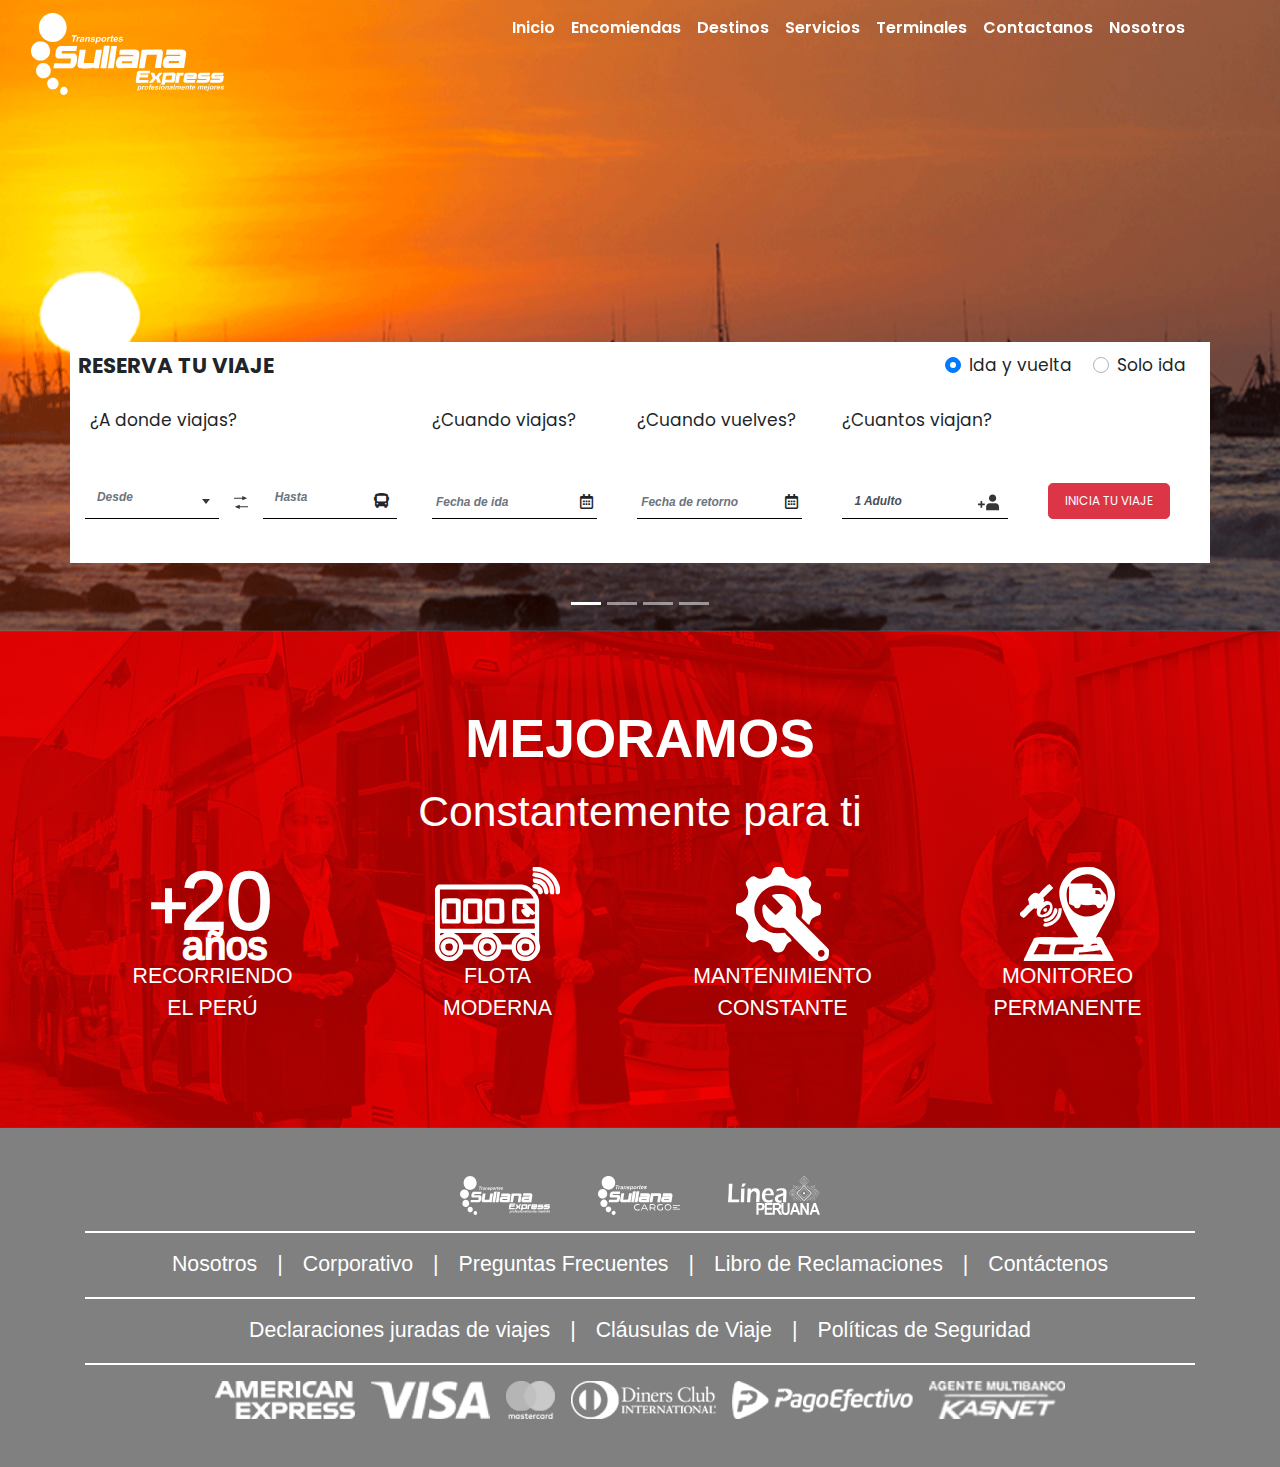
==== index.html @ d0925301 "seccion beneficios" ====
<!DOCTYPE html>
<html lang="es">

<head>
  <meta charset="UTF-8">
  <meta http-equiv="X-UA-Compatible" content="IE=edge">
  <meta name="viewport" content="width=device-width, initial-scale=1.0">

  <!-- Favicons -->
  <link href="assets/img/favicon_circle.png" rel="icon">

  <!-- Bootstrap 4.6 -->
  <link rel="stylesheet" href="resources/bootstrap_v4.6.0/css/bootstrap.min.css">

  <!-- Bootstrap-Datepicker 1.9.0 -->
  <link rel="stylesheet" href="resources/bootstrap_datepicker_v1.9.0/css/bootstrap-datepicker.standalone.css">

  <!-- Google Fonts -->
  <link rel="stylesheet" href="assets/css/poppin-styles.css">

  <!-- Font Awesome -->
  <link rel="stylesheet" href="resources/fontawesome_v5.15.3/css/all.css">

  <!-- select2 -->
  <link rel="stylesheet" href="resources/select2_v4.0.3/css/select2.min.css">
  <link rel="stylesheet" href="resources/select2_v4.0.3/css/select2-bootstrap4.min.css">


  <link rel="stylesheet" href="assets/css/section-menu.css">
  <link rel="stylesheet" href="assets/css/section-ticket.css">
  <link rel="stylesheet" href="assets/css/section-beneficios.css">
  <link rel="stylesheet" href="assets/css/section-footer.css">

  <title>SullanaExpress</title>
</head>

<body>

  <section class="section-menu container-fluid fixed-top">
    <nav class="row navbar navbar-expand-lg navbar-light bg-transparent">

      <div class="col-md-4 col-6">
        <a class="navbar-brand w-50" href="#">
          <img src="assets/img/sullana_express_logo.svg" class="d-inline-block align-top img-fluid" alt="">
        </a>
      </div>

      <div class="col-6 d-lg-none d-flex justify-content-end">
        <button class="navbar-toggler border border-primary " type="button" data-toggle="collapse"
          data-target="#navbarNav" aria-controls="navbarNav" aria-expanded="false" aria-label="Toggle navigation">
          <span class="navbar-toggler-icon"></span>
        </button>
      </div>


      <div class="col-md-8 col-12 my-0 align-self-start">
        <div class="collapse navbar-collapse" id="navbarNav">
          <ul class="navbar-nav mx-auto">
            <li class="nav-item active">
              <a class="nav-link text-white" href="index.html">Inicio<span class="sr-only">(current)</span></a>
            </li>
            <li class="nav-item">
              <a class="nav-link text-white" href="encomiendas.html">Encomiendas</a>
            </li>
            <li class="nav-item">
              <a class="nav-link text-white" href="destinos.html">Destinos</a>
            </li>
            <li class="nav-item">
              <a class="nav-link text-white" href="servicios.html">Servicios</a>
            </li>
            <li class="nav-item">
              <a class="nav-link text-white" href="terminales.html">Terminales</a>
            </li>
            <li class="nav-item">
              <a class="nav-link text-white" href="contactanos.html">Contactanos</a>
            </li>
            <li class="nav-item">
              <a class="nav-link text-white" href="nosotros.html">Nosotros</a>
            </li>
          </ul>
        </div>
      </div>

    </nav>
  </section>



  <section class="section-slide container-fluid p-0">
    <div id="carouselExampleCaptions" class="carousel slide" data-ride="carousel">
      <ol class="carousel-indicators">
        <li data-target="#carouselExampleCaptions" data-slide-to="0" class="active"></li>
        <li data-target="#carouselExampleCaptions" data-slide-to="1"></li>
        <li data-target="#carouselExampleCaptions" data-slide-to="2"></li>
        <li data-target="#carouselExampleCaptions" data-slide-to="3"></li>
      </ol>
      <div class="carousel-inner">
        <div class="carousel-item active">
          <img src="assets/img/imagen-1.png" class="d-block w-100" alt="...">
        </div>
        <div class="carousel-item">
          <img src="assets/img/imagen-2.png" class="d-block w-100" alt="...">
        </div>
        <div class="carousel-item">
          <img src="assets/img/imagen-3.png" class="d-block w-100" alt="...">
        </div>
        <div class="carousel-item">
          <img src="assets/img/imagen-4.png" class="d-block w-100" alt="...">
        </div>
      </div>
      <!-- <a class="carousel-control-prev" href="#carouselExampleCaptions" role="button" data-slide="prev">
        <span class="carousel-control-prev-icon" aria-hidden="true"></span>
        <span class="sr-only">Previous</span>
      </a>
      <a class="carousel-control-next" href="#carouselExampleCaptions" role="button" data-slide="next">
        <span class="carousel-control-next-icon" aria-hidden="true"></span>
        <span class="sr-only">Next</span>
      </a> -->

      <div class="card-img-overlay my-5 d-flex align-items-end">

        <section class="container section-ticket bg-white">

          <div class="row p-2 d-flex justify-content-between align-items-center">
            <span class="slogan">RESERVA TU VIAJE</span>
            <div class="radios">
              <div class="custom-control custom-radio custom-control-inline">
                <input type="radio" id="radioConRetorno" name="customRadioInline" class="custom-control-input" checked>
                <label class="custom-control-label" for="radioConRetorno">Ida y vuelta</label>
              </div>
              <div class="custom-control custom-radio custom-control-inline">
                <input type="radio" id="radioSinRetorno" name="customRadioInline" class="custom-control-input">
                <label class="custom-control-label" for="radioSinRetorno">Solo ida</label>
              </div>
            </div>
          </div>

          <div class="row labels">
            <div class="card border-0">
              <div class="card-body">
                <h5 class="card-title">¿A donde viajas?</h5>
              </div>
            </div>
            <div class="card border-0">
              <div class="card-body">
                <h5 class="card-title">¿Cuando viajas?</h5>

              </div>
            </div>
            <div class="card border-0 d-none">
              <div class="card-body">
                <h5 class="card-title">¿Cuando vuelves?</h5>

              </div>
            </div>
            <div class="card border-0">
              <div class="card-body">
                <h5 class="card-title">¿Cuantos viajan?</h5>
              </div>
            </div>
            <div class="d-flex">
              <!-- <button type="button" class="btn btn-primary btn-lg mb-4">INICIA TU VIAJE</button> -->
            </div>
          </div>

          <div class="row inputs">
            <div class="card border-0">
              <div class="card-body">
                <div class="form-row">
                  <div class="form-group d-inline-block">
                    <select class="form-control" id="select2Origen">
                    </select>
                  </div>
                  <div class="form-group d-inline-block text-center p-2">
                    <img src="assets/img/arrows_reverse.svg" class="img-fluid" alt="flecha reverso">
                  </div>
                  <div class="form-group d-inline-block">
                    <select class="form-control" id="select2Destino">
                    </select>
                  </div>
                </div>
              </div>
            </div>
            <div class="card border-0">
              <div class="card-body">
                <div class="input-group input-append date my-1" id="dateRangePickerIda">
                  <input class="form-control datepicker" id="fechaIda" placeholder="Fecha de ida" name="fechaIda">
                  <span class="input-group-addon add-on p-1">
                    <i class="far fa-calendar-alt"></i>
                  </span>
                </div>
              </div>
            </div>
            <div class="card border-0 d-none">
              <div class="card-body">
                <div class="input-group input-append date my-1" id="dateRangePickerVuelta">
                  <input class="form-control datepicker" id="fechaVuelta" placeholder="Fecha de retorno"
                    name="fechaVuelta">
                  <span class="input-group-addon add-on p-1">
                    <i class="far fa-calendar-alt"></i>
                  </span>
                </div>
              </div>
            </div>
            <div class="card border-0">
              <div class="card-body">
                <div class="form-group my-1">
                  <select class="form-control" id="cboCantidadMaximaPasajeros" name="cantidadMaximaPasajeros">
                    <option value="1">1 Adulto</option>
                  </select>
                </div>
              </div>
            </div>
            <div class="card border-0">
              <div class="card-body">
                <button type="button" class="btn btn-danger btn-lg mb-4">INICIA TU VIAJE</button>
              </div>
            </div>

          </div>

        </section>

      </div>

    </div>
  </section>

  <section class="section-beneficios container-fluid p-0">

    <div class="card border-0 text-white">
      <img src="assets/img/banner-mesa-de-trabajo-3.png" class="img-fluid w-100" alt="mesa de trabajo 3">
      <div class="card-img-overlay">
        <div class="container my-5">
          <div class="row my-4 d-flex flex-column justify-content-center align-items-center">
            <div class="title">MEJORAMOS</div>
            <div class="subtitle">Constantemente para ti</div>
          </div>
          <div class="row my-4">
            <div class="col-6 col-md-3 d-flex flex-column justify-content-start align-items-center">
              <img src="assets/img/beneficios-1.svg" class="h-50" alt="beneficios 1">
              <div class="text-center">RECORRIENDO</div>
              <div class="text-center">EL PERÚ</div>
            </div>
            <div class="col-6 col-md-3 d-flex flex-column justify-content-start align-items-center">
              <img src="assets/img/beneficios-2.svg" class="h-50" alt="beneficios 2">
              <div class="text-center">FLOTA</div>
              <div class="text-center">MODERNA</div>
            </div>
            <div class="col-6 col-md-3  d-flex flex-column justify-content-start align-items-center">
              <img src="assets/img/beneficios-3.svg" class="h-50 " alt="beneficios 3">
              <div class="text-center">MANTENIMIENTO</div>
              <div class="text-center">CONSTANTE</div>
            </div>
            <div class="col-6 col-md-3 d-flex flex-column justify-content-start align-items-center">
              <img src="assets/img/beneficios-4.svg" class="h-50 " alt="beneficios 4">
              <div class="text-center">MONITOREO</div>
              <div class="text-center">PERMANENTE</div>
            </div>
          </div>
        </div>
      </div>
    </div>
  </section>



  <section class="section-footer my-5">
    <div class="container">
      <div class="row row-logos d-flex justify-content-center align-items-end">
        <img src="assets/img/footer_logo_sullana_express.svg" class="mx-4" alt="footer_logo_sullana_express">
        <img src="assets/img/footer_logo_sullana_cargo.svg" class="mx-4" alt="footer_logo_sullana_cargo">
        <img src="assets/img/footer_logo_linea_peruana.svg" class="mx-4" alt="footer_logo_linea_peruana">
      </div>
      <hr class="border border-white" />
      <div class="row row-menus d-flex justify-content-center align-items-end">
        <span>Nosotros</span><span>|</span>
        <span>Corporativo</span><span>|</span>
        <span>Preguntas Frecuentes</span><span>|</span>
        <span>Libro de Reclamaciones</span><span>|</span>
        <span>Contáctenos</span>
      </div>
      <hr class="border border-white" />
      <div class="row row-menus d-flex justify-content-center align-items-end"">
        <span>Declaraciones juradas de viajes</span><span>|</span>
        <span>Cláusulas de Viaje</span><span>|</span>
        <span>Políticas de Seguridad</span>
      </div>
      <hr class=" border border-white" />
      <div class="row row-media-payments d-flex justify-content-center align-items-end">
        <img src="assets/img/payment-1.png" class="mx-2" alt="">
        <img src="assets/img/payment-2.png" class="mx-2" alt="">
        <img src="assets/img/payment-3.png" class="mx-2" alt="">
        <img src="assets/img/payment-4.png" class="mx-2" alt="">
        <img src="assets/img/payment-5.png" class="mx-2" alt="">
        <img src="assets/img/payment-6.png" class="mx-2" alt="">
      </div>
    </div>
  </section>



  <!-- scripts de bootstrap 4.6 -->
  <script src="resources/jquery_v3.6/jquery-3.6.0.min.js"></script>
  <script src="resources/bootstrap_v4.6.0/js/bootstrap.bundle.min.js"></script>

  <!-- scripts select2 -->
  <script src="resources/select2_v4.0.3/js/select2.min.js"></script>
  <script src="resources/select2_v4.0.3/js/es.js"></script>
  <script src="resources/select2_v4.0.3/applications/selects.js"></script>

  <!-- scripts bootstrap-datepicker 1.9.0 -->
  <script src="resources/bootstrap_datepicker_v1.9.0/js/bootstrap-datepicker.min.js"></script>
  <script src="resources/bootstrap_datepicker_v1.9.0/js/bootstrap-datepicker.es.min.js"></script>
  <script src="resources/bootstrap_datepicker_v1.9.0/applications/datePickerInIndex.js"></script>

  <!-- customizados -->
  <script src="assets/js/section-ticket.js"></script>
</body>

</html>
---- assets/css/poppin-styles.css ----
/* devanagari */
@font-face {
    font-family: 'Poppins';
    font-style: italic;
    font-weight: 100;
    src: url(https://fonts.gstatic.com/s/poppins/v15/pxiAyp8kv8JHgFVrJJLmE0tDMPKzSQ.woff2)
        format('woff2');
    unicode-range: U+0900-097F, U+1CD0-1CF6, U+1CF8-1CF9, U+200C-200D, U+20A8,
        U+20B9, U+25CC, U+A830-A839, U+A8E0-A8FB;
}
/* latin-ext */
@font-face {
    font-family: 'Poppins';
    font-style: italic;
    font-weight: 100;
    src: url(../../resources/google_fonts/poppin/poppins_italic_100_latin_ext.woff2)
        format('woff2');
    unicode-range: U+0100-024F, U+0259, U+1E00-1EFF, U+2020, U+20A0-20AB,
        U+20AD-20CF, U+2113, U+2C60-2C7F, U+A720-A7FF;
}
/* latin */
@font-face {
    font-family: 'Poppins';
    font-style: italic;
    font-weight: 100;
    src: url(../../resources/google_fonts/poppin/poppins_italic_100_latin.woff2)
        format('woff2');
    unicode-range: U+0000-00FF, U+0131, U+0152-0153, U+02BB-02BC, U+02C6, U+02DA,
        U+02DC, U+2000-206F, U+2074, U+20AC, U+2122, U+2191, U+2193, U+2212,
        U+2215, U+FEFF, U+FFFD;
}
/* devanagari */
@font-face {
    font-family: 'Poppins';
    font-style: italic;
    font-weight: 200;
    src: url(https://fonts.gstatic.com/s/poppins/v15/pxiDyp8kv8JHgFVrJJLmv1pVFteOcEg.woff2)
        format('woff2');
    unicode-range: U+0900-097F, U+1CD0-1CF6, U+1CF8-1CF9, U+200C-200D, U+20A8,
        U+20B9, U+25CC, U+A830-A839, U+A8E0-A8FB;
}
/* latin-ext */
@font-face {
    font-family: 'Poppins';
    font-style: italic;
    font-weight: 200;
    src: url(../../resources/google_fonts/poppin/poppins_italic_200_latin_ext.woff2)
        format('woff2');
    unicode-range: U+0100-024F, U+0259, U+1E00-1EFF, U+2020, U+20A0-20AB,
        U+20AD-20CF, U+2113, U+2C60-2C7F, U+A720-A7FF;
}
/* latin */
@font-face {
    font-family: 'Poppins';
    font-style: italic;
    font-weight: 200;
    src: url(../../resources/google_fonts/poppin/poppins_italic_200_latin.woff2)
        format('woff2');
    unicode-range: U+0000-00FF, U+0131, U+0152-0153, U+02BB-02BC, U+02C6, U+02DA,
        U+02DC, U+2000-206F, U+2074, U+20AC, U+2122, U+2191, U+2193, U+2212,
        U+2215, U+FEFF, U+FFFD;
}
/* devanagari */
@font-face {
    font-family: 'Poppins';
    font-style: italic;
    font-weight: 300;
    src: url(https://fonts.gstatic.com/s/poppins/v15/pxiDyp8kv8JHgFVrJJLm21lVFteOcEg.woff2)
        format('woff2');
    unicode-range: U+0900-097F, U+1CD0-1CF6, U+1CF8-1CF9, U+200C-200D, U+20A8,
        U+20B9, U+25CC, U+A830-A839, U+A8E0-A8FB;
}
/* latin-ext */
@font-face {
    font-family: 'Poppins';
    font-style: italic;
    font-weight: 300;
    src: url(../../resources/google_fonts/poppin/poppins_italic_300_latin_ext.woff2)
        format('woff2');
    unicode-range: U+0100-024F, U+0259, U+1E00-1EFF, U+2020, U+20A0-20AB,
        U+20AD-20CF, U+2113, U+2C60-2C7F, U+A720-A7FF;
}
/* latin */
@font-face {
    font-family: 'Poppins';
    font-style: italic;
    font-weight: 300;
    src: url(../../resources/google_fonts/poppin/poppins_italic_300_latin.woff2)
        format('woff2');
    unicode-range: U+0000-00FF, U+0131, U+0152-0153, U+02BB-02BC, U+02C6, U+02DA,
        U+02DC, U+2000-206F, U+2074, U+20AC, U+2122, U+2191, U+2193, U+2212,
        U+2215, U+FEFF, U+FFFD;
}
/* devanagari */
@font-face {
    font-family: 'Poppins';
    font-style: italic;
    font-weight: 400;
    src: url(https://fonts.gstatic.com/s/poppins/v15/pxiGyp8kv8JHgFVrJJLucXtAKPY.woff2)
        format('woff2');
    unicode-range: U+0900-097F, U+1CD0-1CF6, U+1CF8-1CF9, U+200C-200D, U+20A8,
        U+20B9, U+25CC, U+A830-A839, U+A8E0-A8FB;
}
/* latin-ext */
@font-face {
    font-family: 'Poppins';
    font-style: italic;
    font-weight: 400;
    src: url(/resources/google_fonts/poppin/poppins_italic_400_latin_ext.woff2)
        format('woff2');
    unicode-range: U+0100-024F, U+0259, U+1E00-1EFF, U+2020, U+20A0-20AB,
        U+20AD-20CF, U+2113, U+2C60-2C7F, U+A720-A7FF;
}
/* latin */
@font-face {
    font-family: 'Poppins';
    font-style: italic;
    font-weight: 400;
    src: url(/resources/google_fonts/poppin/poppins_italic_400_latin.woff2)
        format('woff2');
    unicode-range: U+0000-00FF, U+0131, U+0152-0153, U+02BB-02BC, U+02C6, U+02DA,
        U+02DC, U+2000-206F, U+2074, U+20AC, U+2122, U+2191, U+2193, U+2212,
        U+2215, U+FEFF, U+FFFD;
}
/* devanagari */
@font-face {
    font-family: 'Poppins';
    font-style: italic;
    font-weight: 500;
    src: url(https://fonts.gstatic.com/s/poppins/v15/pxiDyp8kv8JHgFVrJJLmg1hVFteOcEg.woff2)
        format('woff2');
    unicode-range: U+0900-097F, U+1CD0-1CF6, U+1CF8-1CF9, U+200C-200D, U+20A8,
        U+20B9, U+25CC, U+A830-A839, U+A8E0-A8FB;
}
/* latin-ext */
@font-face {
    font-family: 'Poppins';
    font-style: italic;
    font-weight: 500;
    src: url(/resources/google_fonts/poppin/poppins_italic_500_latin_ext.woff2)
        format('woff2');
    unicode-range: U+0100-024F, U+0259, U+1E00-1EFF, U+2020, U+20A0-20AB,
        U+20AD-20CF, U+2113, U+2C60-2C7F, U+A720-A7FF;
}
/* latin */
@font-face {
    font-family: 'Poppins';
    font-style: italic;
    font-weight: 500;
    src: url(/resources/google_fonts/poppin/poppins_italic_500_latin.woff2)
        format('woff2');
    unicode-range: U+0000-00FF, U+0131, U+0152-0153, U+02BB-02BC, U+02C6, U+02DA,
        U+02DC, U+2000-206F, U+2074, U+20AC, U+2122, U+2191, U+2193, U+2212,
        U+2215, U+FEFF, U+FFFD;
}
/* devanagari */
@font-face {
    font-family: 'Poppins';
    font-style: italic;
    font-weight: 600;
    src: url(https://fonts.gstatic.com/s/poppins/v15/pxiDyp8kv8JHgFVrJJLmr19VFteOcEg.woff2)
        format('woff2');
    unicode-range: U+0900-097F, U+1CD0-1CF6, U+1CF8-1CF9, U+200C-200D, U+20A8,
        U+20B9, U+25CC, U+A830-A839, U+A8E0-A8FB;
}
/* latin-ext */
@font-face {
    font-family: 'Poppins';
    font-style: italic;
    font-weight: 600;
    src: url(/resources/google_fonts/poppin/poppins_italic_600_latin_ext.woff2)
        format('woff2');
    unicode-range: U+0100-024F, U+0259, U+1E00-1EFF, U+2020, U+20A0-20AB,
        U+20AD-20CF, U+2113, U+2C60-2C7F, U+A720-A7FF;
}
/* latin */
@font-face {
    font-family: 'Poppins';
    font-style: italic;
    font-weight: 600;
    src: url(/resources/google_fonts/poppin/poppins_italic_600_latin.woff2)
        format('woff2');
    unicode-range: U+0000-00FF, U+0131, U+0152-0153, U+02BB-02BC, U+02C6, U+02DA,
        U+02DC, U+2000-206F, U+2074, U+20AC, U+2122, U+2191, U+2193, U+2212,
        U+2215, U+FEFF, U+FFFD;
}
/* devanagari */
@font-face {
    font-family: 'Poppins';
    font-style: italic;
    font-weight: 700;
    src: url(https://fonts.gstatic.com/s/poppins/v15/pxiDyp8kv8JHgFVrJJLmy15VFteOcEg.woff2)
        format('woff2');
    unicode-range: U+0900-097F, U+1CD0-1CF6, U+1CF8-1CF9, U+200C-200D, U+20A8,
        U+20B9, U+25CC, U+A830-A839, U+A8E0-A8FB;
}
/* latin-ext */
@font-face {
    font-family: 'Poppins';
    font-style: italic;
    font-weight: 700;
    src: url(/resources/google_fonts/poppin/poppins_italic_700_latin_ext.woff2)
        format('woff2');
    unicode-range: U+0100-024F, U+0259, U+1E00-1EFF, U+2020, U+20A0-20AB,
        U+20AD-20CF, U+2113, U+2C60-2C7F, U+A720-A7FF;
}
/* latin */
@font-face {
    font-family: 'Poppins';
    font-style: italic;
    font-weight: 700;
    src: url(/resources/google_fonts/poppin/poppins_italic_700_latin.woff2)
        format('woff2');
    unicode-range: U+0000-00FF, U+0131, U+0152-0153, U+02BB-02BC, U+02C6, U+02DA,
        U+02DC, U+2000-206F, U+2074, U+20AC, U+2122, U+2191, U+2193, U+2212,
        U+2215, U+FEFF, U+FFFD;
}
/* devanagari */
@font-face {
    font-family: 'Poppins';
    font-style: italic;
    font-weight: 800;
    src: url(https://fonts.gstatic.com/s/poppins/v15/pxiDyp8kv8JHgFVrJJLm111VFteOcEg.woff2)
        format('woff2');
    unicode-range: U+0900-097F, U+1CD0-1CF6, U+1CF8-1CF9, U+200C-200D, U+20A8,
        U+20B9, U+25CC, U+A830-A839, U+A8E0-A8FB;
}
/* latin-ext */
@font-face {
    font-family: 'Poppins';
    font-style: italic;
    font-weight: 800;
    src: url(/resources/google_fonts/poppin/poppins_italic_800_latin_ext.woff2)
        format('woff2');
    unicode-range: U+0100-024F, U+0259, U+1E00-1EFF, U+2020, U+20A0-20AB,
        U+20AD-20CF, U+2113, U+2C60-2C7F, U+A720-A7FF;
}
/* latin */
@font-face {
    font-family: 'Poppins';
    font-style: italic;
    font-weight: 800;
    src: url(/resources/google_fonts/poppin/poppins_italic_800_latin.woff2)
        format('woff2');
    unicode-range: U+0000-00FF, U+0131, U+0152-0153, U+02BB-02BC, U+02C6, U+02DA,
        U+02DC, U+2000-206F, U+2074, U+20AC, U+2122, U+2191, U+2193, U+2212,
        U+2215, U+FEFF, U+FFFD;
}
/* devanagari */
@font-face {
    font-family: 'Poppins';
    font-style: italic;
    font-weight: 900;
    src: url(https://fonts.gstatic.com/s/poppins/v15/pxiDyp8kv8JHgFVrJJLm81xVFteOcEg.woff2)
        format('woff2');
    unicode-range: U+0900-097F, U+1CD0-1CF6, U+1CF8-1CF9, U+200C-200D, U+20A8,
        U+20B9, U+25CC, U+A830-A839, U+A8E0-A8FB;
}
/* latin-ext */
@font-face {
    font-family: 'Poppins';
    font-style: italic;
    font-weight: 900;
    src: url(/resources/google_fonts/poppin/poppins_italic_900_latin_ext.woff2)
        format('woff2');
    unicode-range: U+0100-024F, U+0259, U+1E00-1EFF, U+2020, U+20A0-20AB,
        U+20AD-20CF, U+2113, U+2C60-2C7F, U+A720-A7FF;
}
/* latin */
@font-face {
    font-family: 'Poppins';
    font-style: italic;
    font-weight: 900;
    src: url(/resources/google_fonts/poppin/poppins_italic_900_latin.woff2)
        format('woff2');
    unicode-range: U+0000-00FF, U+0131, U+0152-0153, U+02BB-02BC, U+02C6, U+02DA,
        U+02DC, U+2000-206F, U+2074, U+20AC, U+2122, U+2191, U+2193, U+2212,
        U+2215, U+FEFF, U+FFFD;
}
/* devanagari */
@font-face {
    font-family: 'Poppins';
    font-style: normal;
    font-weight: 100;
    src: url(https://fonts.gstatic.com/s/poppins/v15/pxiGyp8kv8JHgFVrLPTucXtAKPY.woff2)
        format('woff2');
    unicode-range: U+0900-097F, U+1CD0-1CF6, U+1CF8-1CF9, U+200C-200D, U+20A8,
        U+20B9, U+25CC, U+A830-A839, U+A8E0-A8FB;
}
/* latin-ext */
@font-face {
    font-family: 'Poppins';
    font-style: normal;
    font-weight: 100;
    src: url(/resources/google_fonts/poppin/poppins_normal_100_latin_ext.woff2)
        format('woff2');
    unicode-range: U+0100-024F, U+0259, U+1E00-1EFF, U+2020, U+20A0-20AB,
        U+20AD-20CF, U+2113, U+2C60-2C7F, U+A720-A7FF;
}
/* latin */
@font-face {
    font-family: 'Poppins';
    font-style: normal;
    font-weight: 100;
    src: url(/resources/google_fonts/poppin/poppins_normal_100_latin.woff2)
        format('woff2');
    unicode-range: U+0000-00FF, U+0131, U+0152-0153, U+02BB-02BC, U+02C6, U+02DA,
        U+02DC, U+2000-206F, U+2074, U+20AC, U+2122, U+2191, U+2193, U+2212,
        U+2215, U+FEFF, U+FFFD;
}
/* devanagari */
@font-face {
    font-family: 'Poppins';
    font-style: normal;
    font-weight: 200;
    src: url(https://fonts.gstatic.com/s/poppins/v15/pxiByp8kv8JHgFVrLFj_Z11lFc-K.woff2)
        format('woff2');
    unicode-range: U+0900-097F, U+1CD0-1CF6, U+1CF8-1CF9, U+200C-200D, U+20A8,
        U+20B9, U+25CC, U+A830-A839, U+A8E0-A8FB;
}
/* latin-ext */
@font-face {
    font-family: 'Poppins';
    font-style: normal;
    font-weight: 200;
    src: url(/resources/google_fonts/poppin/poppins_normal_200_latin_ext.woff2)
        format('woff2');
    unicode-range: U+0100-024F, U+0259, U+1E00-1EFF, U+2020, U+20A0-20AB,
        U+20AD-20CF, U+2113, U+2C60-2C7F, U+A720-A7FF;
}
/* latin */
@font-face {
    font-family: 'Poppins';
    font-style: normal;
    font-weight: 200;
    src: url(/resources/google_fonts/poppin/poppins_normal_200_latin.woff2)
        format('woff2');
    unicode-range: U+0000-00FF, U+0131, U+0152-0153, U+02BB-02BC, U+02C6, U+02DA,
        U+02DC, U+2000-206F, U+2074, U+20AC, U+2122, U+2191, U+2193, U+2212,
        U+2215, U+FEFF, U+FFFD;
}
/* devanagari */
@font-face {
    font-family: 'Poppins';
    font-style: normal;
    font-weight: 300;
    src: url(https://fonts.gstatic.com/s/poppins/v15/pxiByp8kv8JHgFVrLDz8Z11lFc-K.woff2)
        format('woff2');
    unicode-range: U+0900-097F, U+1CD0-1CF6, U+1CF8-1CF9, U+200C-200D, U+20A8,
        U+20B9, U+25CC, U+A830-A839, U+A8E0-A8FB;
}
/* latin-ext */
@font-face {
    font-family: 'Poppins';
    font-style: normal;
    font-weight: 300;
    src: url(/resources/google_fonts/poppin/poppins_normal_300_latin_ext.woff2)
        format('woff2');
    unicode-range: U+0100-024F, U+0259, U+1E00-1EFF, U+2020, U+20A0-20AB,
        U+20AD-20CF, U+2113, U+2C60-2C7F, U+A720-A7FF;
}
/* latin */
@font-face {
    font-family: 'Poppins';
    font-style: normal;
    font-weight: 300;
    src: url(/resources/google_fonts/poppin/poppins_normal_300_latin.woff2)
        format('woff2');
    unicode-range: U+0000-00FF, U+0131, U+0152-0153, U+02BB-02BC, U+02C6, U+02DA,
        U+02DC, U+2000-206F, U+2074, U+20AC, U+2122, U+2191, U+2193, U+2212,
        U+2215, U+FEFF, U+FFFD;
}
/* devanagari */
@font-face {
    font-family: 'Poppins';
    font-style: normal;
    font-weight: 400;
    src: url(https://fonts.gstatic.com/s/poppins/v15/pxiEyp8kv8JHgFVrJJbecmNE.woff2)
        format('woff2');
    unicode-range: U+0900-097F, U+1CD0-1CF6, U+1CF8-1CF9, U+200C-200D, U+20A8,
        U+20B9, U+25CC, U+A830-A839, U+A8E0-A8FB;
}
/* latin-ext */
@font-face {
    font-family: 'Poppins';
    font-style: normal;
    font-weight: 400;
    src: url(/resources/google_fonts/poppin/poppins_normal_400_latin_ext.woff2)
        format('woff2');
    unicode-range: U+0100-024F, U+0259, U+1E00-1EFF, U+2020, U+20A0-20AB,
        U+20AD-20CF, U+2113, U+2C60-2C7F, U+A720-A7FF;
}
/* latin */
@font-face {
    font-family: 'Poppins';
    font-style: normal;
    font-weight: 400;
    src: url(/resources/google_fonts/poppin/poppins_normal_400_latin.woff2)
        format('woff2');
    unicode-range: U+0000-00FF, U+0131, U+0152-0153, U+02BB-02BC, U+02C6, U+02DA,
        U+02DC, U+2000-206F, U+2074, U+20AC, U+2122, U+2191, U+2193, U+2212,
        U+2215, U+FEFF, U+FFFD;
}
/* devanagari */
@font-face {
    font-family: 'Poppins';
    font-style: normal;
    font-weight: 500;
    src: url(https://fonts.gstatic.com/s/poppins/v15/pxiByp8kv8JHgFVrLGT9Z11lFc-K.woff2)
        format('woff2');
    unicode-range: U+0900-097F, U+1CD0-1CF6, U+1CF8-1CF9, U+200C-200D, U+20A8,
        U+20B9, U+25CC, U+A830-A839, U+A8E0-A8FB;
}
/* latin-ext */
@font-face {
    font-family: 'Poppins';
    font-style: normal;
    font-weight: 500;
    src: url(/resources/google_fonts/poppin/poppins_normal_500_latin_ext.woff2)
        format('woff2');
    unicode-range: U+0100-024F, U+0259, U+1E00-1EFF, U+2020, U+20A0-20AB,
        U+20AD-20CF, U+2113, U+2C60-2C7F, U+A720-A7FF;
}
/* latin */
@font-face {
    font-family: 'Poppins';
    font-style: normal;
    font-weight: 500;
    src: url(/resources/google_fonts/poppin/poppins_normal_500_latin.woff2)
        format('woff2');
    unicode-range: U+0000-00FF, U+0131, U+0152-0153, U+02BB-02BC, U+02C6, U+02DA,
        U+02DC, U+2000-206F, U+2074, U+20AC, U+2122, U+2191, U+2193, U+2212,
        U+2215, U+FEFF, U+FFFD;
}
/* devanagari */
@font-face {
    font-family: 'Poppins';
    font-style: normal;
    font-weight: 600;
    src: url(https://fonts.gstatic.com/s/poppins/v15/pxiByp8kv8JHgFVrLEj6Z11lFc-K.woff2)
        format('woff2');
    unicode-range: U+0900-097F, U+1CD0-1CF6, U+1CF8-1CF9, U+200C-200D, U+20A8,
        U+20B9, U+25CC, U+A830-A839, U+A8E0-A8FB;
}
/* latin-ext */
@font-face {
    font-family: 'Poppins';
    font-style: normal;
    font-weight: 600;
    src: url(/resources/google_fonts/poppin/poppins_normal_600_latin_ext.woff2)
        format('woff2');
    unicode-range: U+0100-024F, U+0259, U+1E00-1EFF, U+2020, U+20A0-20AB,
        U+20AD-20CF, U+2113, U+2C60-2C7F, U+A720-A7FF;
}
/* latin */
@font-face {
    font-family: 'Poppins';
    font-style: normal;
    font-weight: 600;
    src: url(/resources/google_fonts/poppin/poppins_normal_600_latin.woff2)
        format('woff2');
    unicode-range: U+0000-00FF, U+0131, U+0152-0153, U+02BB-02BC, U+02C6, U+02DA,
        U+02DC, U+2000-206F, U+2074, U+20AC, U+2122, U+2191, U+2193, U+2212,
        U+2215, U+FEFF, U+FFFD;
}
/* devanagari */
@font-face {
    font-family: 'Poppins';
    font-style: normal;
    font-weight: 700;
    src: url(https://fonts.gstatic.com/s/poppins/v15/pxiByp8kv8JHgFVrLCz7Z11lFc-K.woff2)
        format('woff2');
    unicode-range: U+0900-097F, U+1CD0-1CF6, U+1CF8-1CF9, U+200C-200D, U+20A8,
        U+20B9, U+25CC, U+A830-A839, U+A8E0-A8FB;
}
/* latin-ext */
@font-face {
    font-family: 'Poppins';
    font-style: normal;
    font-weight: 700;
    src: url(/resources/google_fonts/poppin/poppins_normal_700_latin_ext.woff2)
        format('woff2');
    unicode-range: U+0100-024F, U+0259, U+1E00-1EFF, U+2020, U+20A0-20AB,
        U+20AD-20CF, U+2113, U+2C60-2C7F, U+A720-A7FF;
}
/* latin */
@font-face {
    font-family: 'Poppins';
    font-style: normal;
    font-weight: 700;
    src: url(/resources/google_fonts/poppin/poppins_normal_700_latin.woff2)
        format('woff2');
    unicode-range: U+0000-00FF, U+0131, U+0152-0153, U+02BB-02BC, U+02C6, U+02DA,
        U+02DC, U+2000-206F, U+2074, U+20AC, U+2122, U+2191, U+2193, U+2212,
        U+2215, U+FEFF, U+FFFD;
}
/* devanagari */
@font-face {
    font-family: 'Poppins';
    font-style: normal;
    font-weight: 800;
    src: url(https://fonts.gstatic.com/s/poppins/v15/pxiByp8kv8JHgFVrLDD4Z11lFc-K.woff2)
        format('woff2');
    unicode-range: U+0900-097F, U+1CD0-1CF6, U+1CF8-1CF9, U+200C-200D, U+20A8,
        U+20B9, U+25CC, U+A830-A839, U+A8E0-A8FB;
}
/* latin-ext */
@font-face {
    font-family: 'Poppins';
    font-style: normal;
    font-weight: 800;
    src: url(/resources/google_fonts/poppin/poppins_normal_800_latin_ext.woff2)
        format('woff2');
    unicode-range: U+0100-024F, U+0259, U+1E00-1EFF, U+2020, U+20A0-20AB,
        U+20AD-20CF, U+2113, U+2C60-2C7F, U+A720-A7FF;
}
/* latin */
@font-face {
    font-family: 'Poppins';
    font-style: normal;
    font-weight: 800;
    src: url(/resources/google_fonts/poppin/poppins_normal_800_latin.woff2)
        format('woff2');
    unicode-range: U+0000-00FF, U+0131, U+0152-0153, U+02BB-02BC, U+02C6, U+02DA,
        U+02DC, U+2000-206F, U+2074, U+20AC, U+2122, U+2191, U+2193, U+2212,
        U+2215, U+FEFF, U+FFFD;
}
/* devanagari */
@font-face {
    font-family: 'Poppins';
    font-style: normal;
    font-weight: 900;
    src: url(https://fonts.gstatic.com/s/poppins/v15/pxiByp8kv8JHgFVrLBT5Z11lFc-K.woff2)
        format('woff2');
    unicode-range: U+0900-097F, U+1CD0-1CF6, U+1CF8-1CF9, U+200C-200D, U+20A8,
        U+20B9, U+25CC, U+A830-A839, U+A8E0-A8FB;
}
/* latin-ext */
@font-face {
    font-family: 'Poppins';
    font-style: normal;
    font-weight: 900;
    src: url(/resources/google_fonts/poppin/poppins_normal_900_latin_ext.woff2)
        format('woff2');
    unicode-range: U+0100-024F, U+0259, U+1E00-1EFF, U+2020, U+20A0-20AB,
        U+20AD-20CF, U+2113, U+2C60-2C7F, U+A720-A7FF;
}
/* latin */
@font-face {
    font-family: 'Poppins';
    font-style: normal;
    font-weight: 900;
    src: url(/resources/google_fonts/poppin/poppins_normal_900_latin.woff2)
        format('woff2');
    unicode-range: U+0000-00FF, U+0131, U+0152-0153, U+02BB-02BC, U+02C6, U+02DA,
        U+02DC, U+2000-206F, U+2074, U+20AC, U+2122, U+2191, U+2193, U+2212,
        U+2215, U+FEFF, U+FFFD;
}
---- assets/css/section-menu.css ----
:root {
    --bluePrime: #444290;
    --grayPrime: gray;
}

body {
    margin: 0px;
    padding: 0px;
    background-color: var(--grayPrime);
}

/* NAV BAR */
.section-menu {
    font-family: 'Poppins', 'Arial';
    font-style: normal;
    font-weight: 600;
    color: white;
}
---- assets/css/section-ticket.css ----
/* TICKETS */
.section-ticket {
    font-family: 'Poppins', 'Arial';
    font-size: 16pt;
}
.section-ticket .slogan {
    font-weight: 700;
}
.section-ticket .radios {
    font-size: 0.8em;
    font-weight: 400;
}

/* inputs */
.section-ticket .card-title,
.section-ticket .btn {
    font-size: 0.8em;
    font-weight: 400;
}
.section-ticket .inputs {
    font-size: 0.7em;
    font-weight: bold;
}

.section-ticket .inputs > .card:nth-child(1) .form-group:nth-child(2n + 1) {
    width: 43%;
}
.section-ticket .inputs > .card:nth-child(1) .form-group:nth-child(2n) {
    width: 14%;
}

.section-ticket .select2-selection {
    border-left: none;
    border-top: none;
    border-right: none;
    border-color: black;
    border-radius: 0px;
    /* background-color: yellow; */
}

.section-ticket .select2-selection__rendered,
.section-ticket .datepicker,
.section-ticket select#cboCantidadMaximaPasajeros {
    font-family: 'Poppin', 'Arial';
    font-style: italic;
    font-weight: bold;
    font-size: 0.8em;
}

.section-ticket .select2-selection__placeholder {
    /* background-color: black; */
    color: white;
    height: 100%;
    padding: 0px;
    margin: 0px;
}

/* calendars */
.section-ticket .inputs .input-append.date > input {
    position: absolute;
    width: 100%;
    border-left: none;
    border-top: none;
    border-right: none;
    border-bottom: 1px solid black;
    border-radius: 0px;
}
.section-ticket .inputs .input-append.date > span {
    position: absolute;
    top: 0px;
    right: 0px;
}

/* add users */
.section-ticket select#cboCantidadMaximaPasajeros {
    background-image: url(../img/icon_add_user.svg);
    background-repeat: no-repeat;
    background-position: right center;
    background-size: contain;
    -webkit-appearance: none;
    -moz-appearance: none;
    -o-appearance: none;
    appearance: none;
    border-left: none;
    border-top: none;
    border-right: none;
    border-bottom: 1px solid black;
    border-radius: 0px;
}
/*Evita que se muestre la flecha por defecto en versiones de IE*/
.section-ticket select#cboCantidadMaximaPasajeros::-ms-expand {
    display: none;
}
---- assets/css/section-beneficios.css ----
.section-beneficios {
    font-family: 'Poppin', 'Arial';
    font-size: 16pt;
}
.section-beneficios .title {
    /* font-family: 'Poppin', 'Arial'; */
    font-weight: 800;
    font-size: 2.5em;
}

.section-beneficios .subtitle {
    font-size: 2em;
}

.section-beneficios .row .text-center {
    font-weight: 200;
    font-size: 1em;
}
---- assets/css/section-footer.css ----
:root {
    --bluePrime: #444290;
    --grayPrime: gray;
}

/* body {
    margin: 0px;
    padding: 0px;
    background-color: var(--bluePrime);
} */

.section-footer {
    font-family: 'Poppin', 'Arial';
    font-weight: 200;
    font-size: 16pt;
    color: white;
}

.section-footer .row-menus > span {
    margin-left: 10px;
    margin-right: 10px;
}

.section-footer img {
    height: 1.8em;
    width: auto;
}
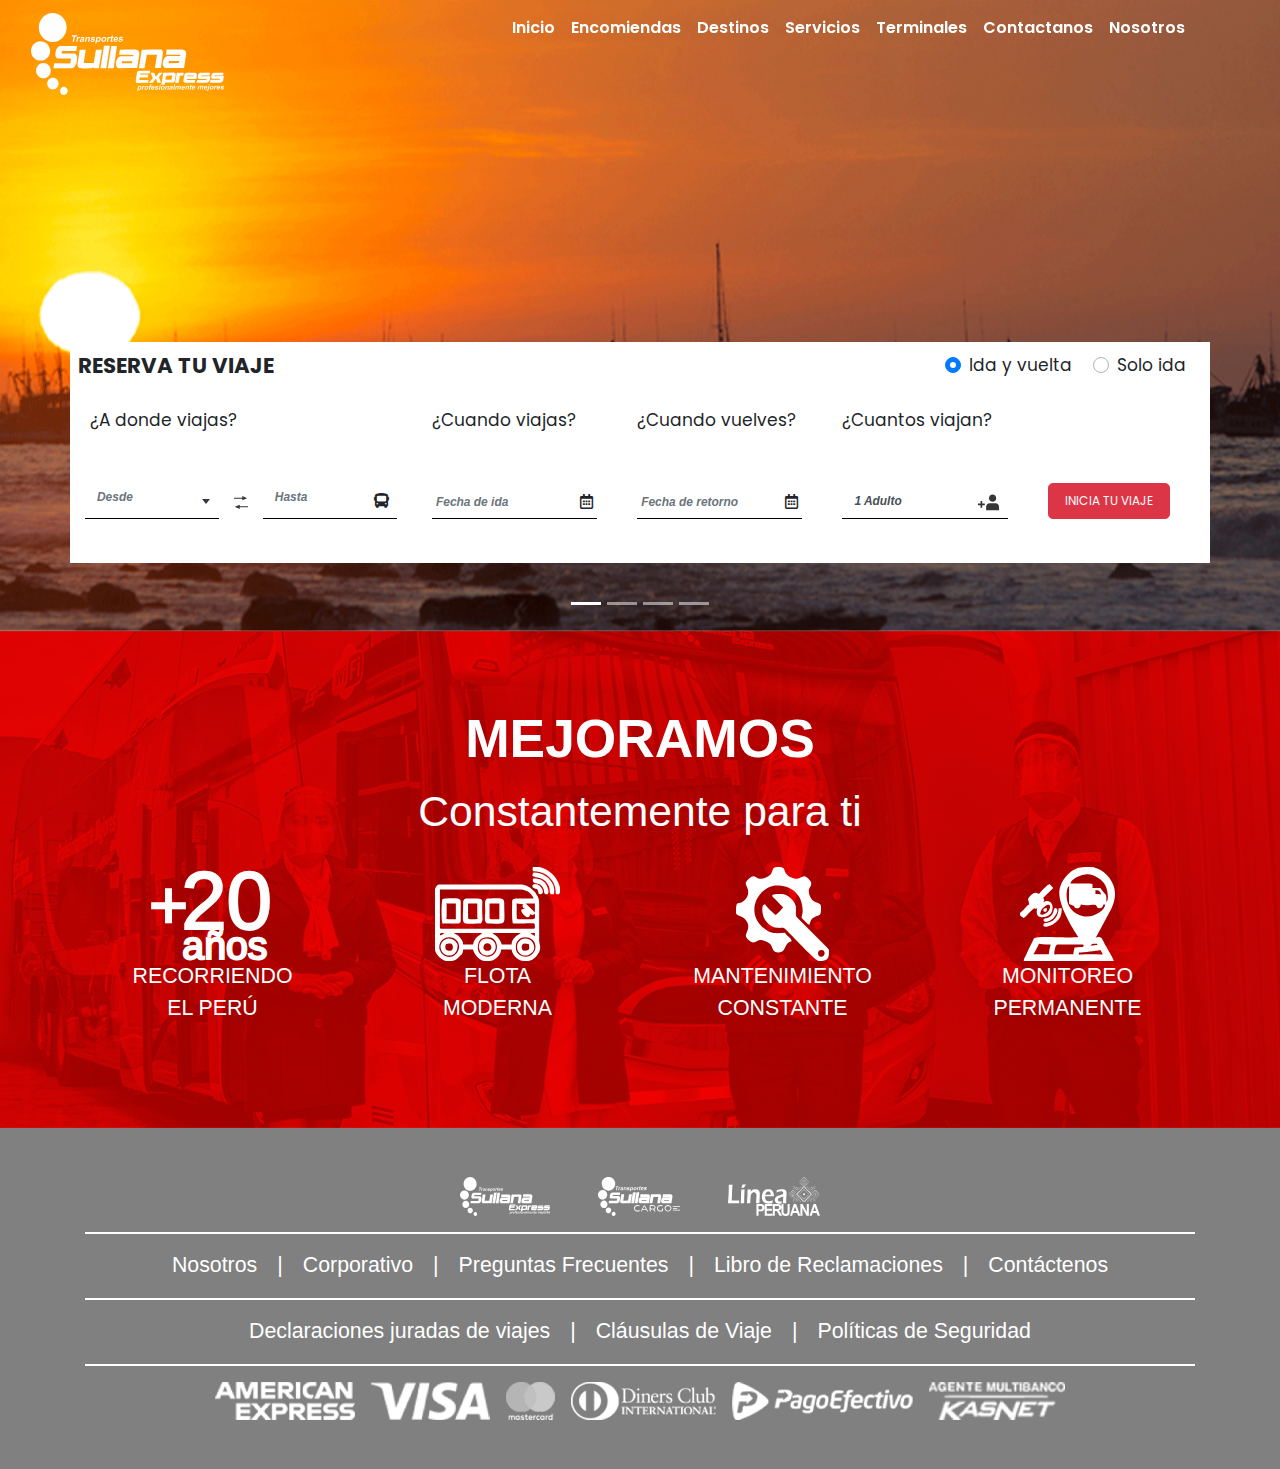
==== commit b6dd14c3: "pagina nosotros" ====
--- a/index.html
+++ b/index.html
@@ -265,8 +265,8 @@
 
 
 
-  <section class="section-footer my-5">
-    <div class="container">
+  <section class="section-footer">
+    <div class="container my-5">
       <div class="row row-logos d-flex justify-content-center align-items-end">
         <img src="assets/img/footer_logo_sullana_express.svg" class="mx-4" alt="footer_logo_sullana_express">
         <img src="assets/img/footer_logo_sullana_cargo.svg" class="mx-4" alt="footer_logo_sullana_cargo">
--- a/assets/css/section-menu.css
+++ b/assets/css/section-menu.css
@@ -1,12 +1,13 @@
 :root {
     --bluePrime: #444290;
     --grayPrime: gray;
+    --redPrime: #ed3237;
 }
 
 body {
     margin: 0px;
     padding: 0px;
-    background-color: var(--grayPrime);
+    /* background-color: var(--grayPrime); */
 }
 
 /* NAV BAR */
--- a/assets/css/section-footer.css
+++ b/assets/css/section-footer.css
@@ -2,18 +2,14 @@
     --bluePrime: #444290;
     --grayPrime: gray;
 }
-
-/* body {
-    margin: 0px;
-    padding: 0px;
-    background-color: var(--bluePrime);
-} */
 
 .section-footer {
     font-family: 'Poppin', 'Arial';
     font-weight: 200;
     font-size: 16pt;
     color: white;
+    background-color: var(--grayPrime);
+    border: 1px solid var(--grayPrime);
 }
 
 .section-footer .row-menus > span {
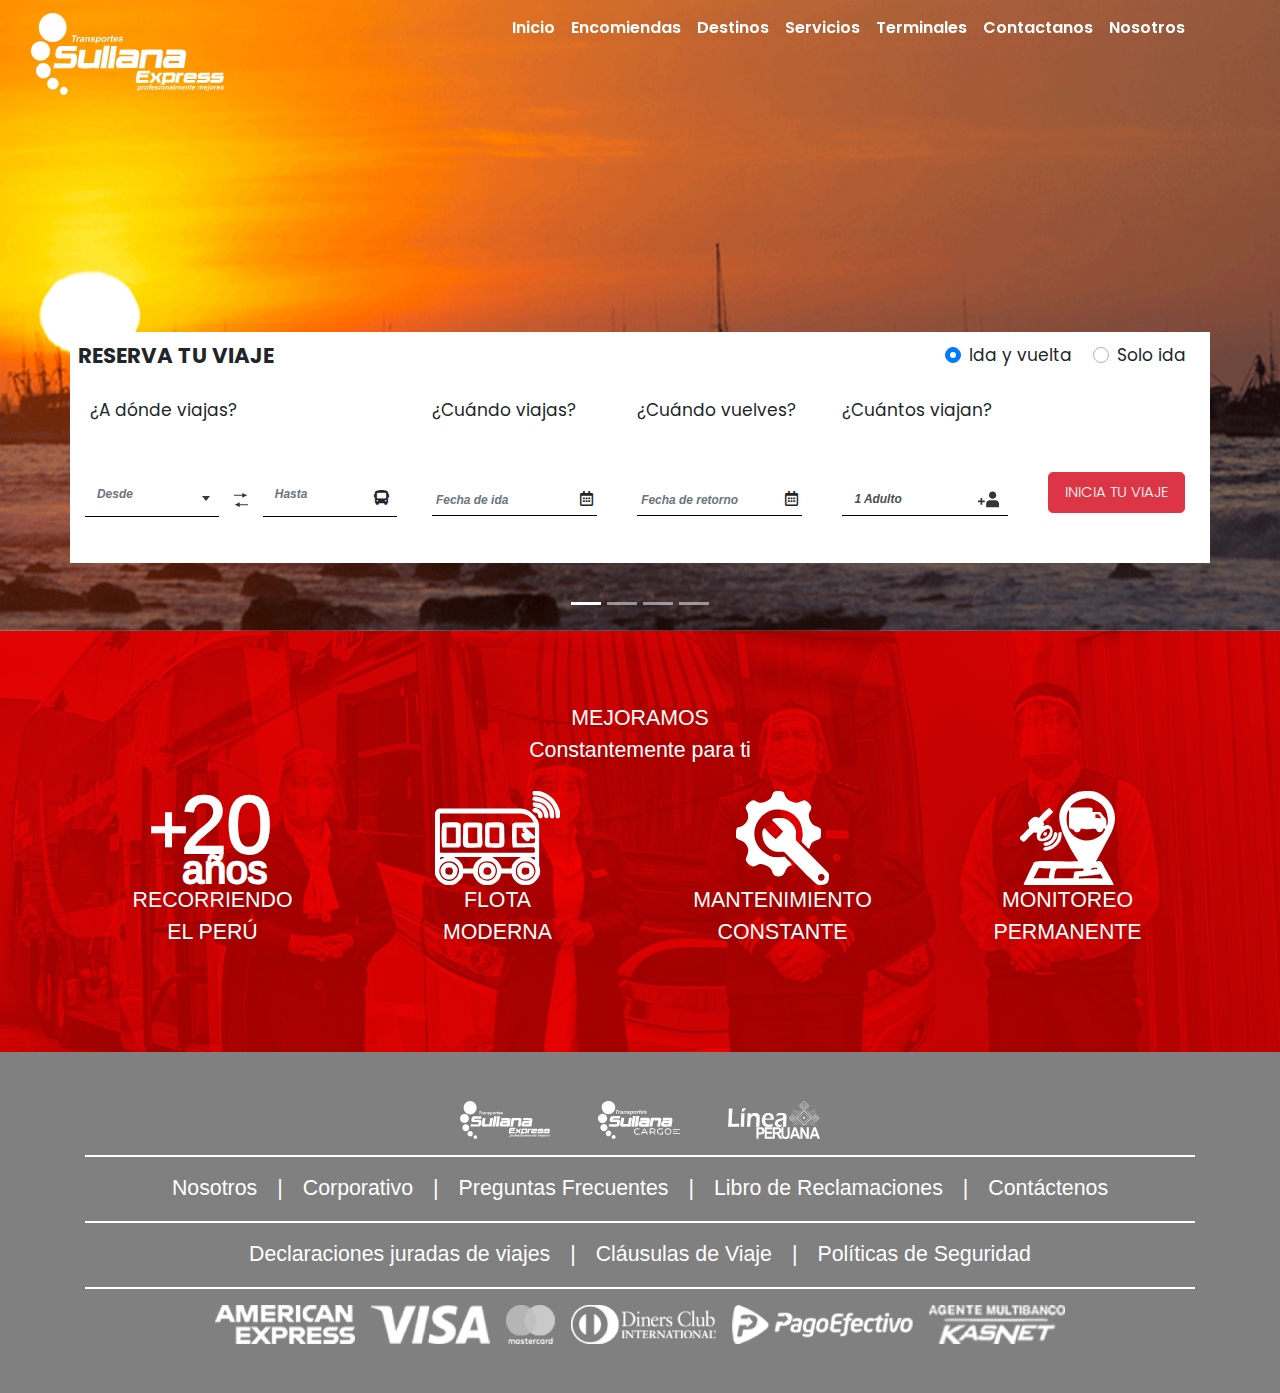
==== commit 3382feb1: "responsive inicio" ====
--- a/index.html
+++ b/index.html
@@ -41,7 +41,7 @@
 
       <div class="col-md-4 col-6">
         <a class="navbar-brand w-50" href="#">
-          <img src="assets/img/sullana_express_logo.svg" class="d-inline-block align-top img-fluid" alt="">
+          <img src="assets/img/sullana_express_logo_white.svg" class="d-inline-block align-top img-fluid" alt="">
         </a>
       </div>
 
@@ -135,27 +135,25 @@
             </div>
           </div>
 
-          <div class="row labels">
-            <div class="card border-0">
-              <div class="card-body">
-                <h5 class="card-title">¿A donde viajas?</h5>
-              </div>
-            </div>
-            <div class="card border-0">
-              <div class="card-body">
-                <h5 class="card-title">¿Cuando viajas?</h5>
-
-              </div>
-            </div>
-            <div class="card border-0 d-none">
-              <div class="card-body">
-                <h5 class="card-title">¿Cuando vuelves?</h5>
-
-              </div>
-            </div>
-            <div class="card border-0">
-              <div class="card-body">
-                <h5 class="card-title">¿Cuantos viajan?</h5>
+          <div class="row labels d-none d-md-flex">
+            <div class="card border-0">
+              <div class="card-body">
+                <h5 class="card-title">¿A dónde viajas?</h5>
+              </div>
+            </div>
+            <div class="card border-0">
+              <div class="card-body">
+                <h5 class="card-title">¿Cuándo viajas?</h5>
+              </div>
+            </div>
+            <div class="card border-0">
+              <div class="card-body">
+                <h5 class="card-title">¿Cuándo vuelves?</h5>
+              </div>
+            </div>
+            <div class="card border-0">
+              <div class="card-body">
+                <h5 class="card-title">¿Cuántos viajan?</h5>
               </div>
             </div>
             <div class="d-flex">
@@ -164,25 +162,27 @@
           </div>
 
           <div class="row inputs">
-            <div class="card border-0">
-              <div class="card-body">
+            <div class="card border-0 my-2">
+              <div class="card-body ">
+                <h5 class="card-title d-md-none">¿A dónde viajas?</h5>
                 <div class="form-row">
-                  <div class="form-group d-inline-block">
+                  <div class="form-group">
                     <select class="form-control" id="select2Origen">
                     </select>
                   </div>
-                  <div class="form-group d-inline-block text-center p-2">
+                  <div class="form-group text-center p-2">
                     <img src="assets/img/arrows_reverse.svg" class="img-fluid" alt="flecha reverso">
                   </div>
-                  <div class="form-group d-inline-block">
+                  <div class="form-group">
                     <select class="form-control" id="select2Destino">
                     </select>
                   </div>
                 </div>
               </div>
             </div>
-            <div class="card border-0">
-              <div class="card-body">
+            <div class="card border-0 my-2">
+              <div class="card-body">
+                <h5 class="card-title d-md-none">¿Cuándo viajas?</h5>
                 <div class="input-group input-append date my-1" id="dateRangePickerIda">
                   <input class="form-control datepicker" id="fechaIda" placeholder="Fecha de ida" name="fechaIda">
                   <span class="input-group-addon add-on p-1">
@@ -191,8 +191,9 @@
                 </div>
               </div>
             </div>
-            <div class="card border-0 d-none">
-              <div class="card-body">
+            <div class="card border-0 my-2">
+              <div class="card-body">
+                <h5 class="card-title d-md-none">¿Cuándo vuelves?</h5>
                 <div class="input-group input-append date my-1" id="dateRangePickerVuelta">
                   <input class="form-control datepicker" id="fechaVuelta" placeholder="Fecha de retorno"
                     name="fechaVuelta">
@@ -202,8 +203,9 @@
                 </div>
               </div>
             </div>
-            <div class="card border-0">
-              <div class="card-body">
+            <div class="card border-0 my-2">
+              <div class="card-body">
+                <h5 class="card-title d-md-none">¿Cuántos viajan?</h5>
                 <div class="form-group my-1">
                   <select class="form-control" id="cboCantidadMaximaPasajeros" name="cantidadMaximaPasajeros">
                     <option value="1">1 Adulto</option>
@@ -212,7 +214,7 @@
               </div>
             </div>
             <div class="card border-0">
-              <div class="card-body">
+              <div class="card-body text-end">
                 <button type="button" class="btn btn-danger btn-lg mb-4">INICIA TU VIAJE</button>
               </div>
             </div>
@@ -228,38 +230,38 @@
 
   <section class="section-beneficios container-fluid p-0">
 
-    <div class="card border-0 text-white">
-      <img src="assets/img/banner-mesa-de-trabajo-3.png" class="img-fluid w-100" alt="mesa de trabajo 3">
-      <div class="card-img-overlay">
-        <div class="container my-5">
-          <div class="row my-4 d-flex flex-column justify-content-center align-items-center">
-            <div class="title">MEJORAMOS</div>
-            <div class="subtitle">Constantemente para ti</div>
-          </div>
-          <div class="row my-4">
-            <div class="col-6 col-md-3 d-flex flex-column justify-content-start align-items-center">
-              <img src="assets/img/beneficios-1.svg" class="h-50" alt="beneficios 1">
-              <div class="text-center">RECORRIENDO</div>
-              <div class="text-center">EL PERÚ</div>
-            </div>
-            <div class="col-6 col-md-3 d-flex flex-column justify-content-start align-items-center">
-              <img src="assets/img/beneficios-2.svg" class="h-50" alt="beneficios 2">
-              <div class="text-center">FLOTA</div>
-              <div class="text-center">MODERNA</div>
-            </div>
-            <div class="col-6 col-md-3  d-flex flex-column justify-content-start align-items-center">
-              <img src="assets/img/beneficios-3.svg" class="h-50 " alt="beneficios 3">
-              <div class="text-center">MANTENIMIENTO</div>
-              <div class="text-center">CONSTANTE</div>
-            </div>
-            <div class="col-6 col-md-3 d-flex flex-column justify-content-start align-items-center">
-              <img src="assets/img/beneficios-4.svg" class="h-50 " alt="beneficios 4">
-              <div class="text-center">MONITOREO</div>
-              <div class="text-center">PERMANENTE</div>
-            </div>
-          </div>
-        </div>
-      </div>
+    <div class="card border-0 text-white bg-transparent">
+      <!-- <img src="assets/img/banner-mesa-de-trabajo-3.png" class="img-fluid w-100" alt="mesa de trabajo 3"> -->
+      <!-- <div class="card-img-overlay bg-danger"> -->
+      <div class="container my-5">
+        <div class="row my-4 d-flex flex-column justify-content-center align-items-center">
+          <div class="title text-center">MEJORAMOS</div>
+          <div class="subtitle text-center">Constantemente para ti</div>
+        </div>
+        <div class="row my-4">
+          <div class="col-6 col-md-3 d-flex flex-column justify-content-start align-items-center">
+            <img src="assets/img/beneficios-1.svg" class="h-50" alt="beneficios 1">
+            <div class="text-center">RECORRIENDO</div>
+            <div class="text-center">EL PERÚ</div>
+          </div>
+          <div class="col-6 col-md-3 d-flex flex-column justify-content-start align-items-center">
+            <img src="assets/img/beneficios-2.svg" class="h-50" alt="beneficios 2">
+            <div class="text-center">FLOTA</div>
+            <div class="text-center">MODERNA</div>
+          </div>
+          <div class="col-6 col-md-3  d-flex flex-column justify-content-start align-items-center">
+            <img src="assets/img/beneficios-3.svg" class="h-50 " alt="beneficios 3">
+            <div class="text-center">MANTENIMIENTO</div>
+            <div class="text-center">CONSTANTE</div>
+          </div>
+          <div class="col-6 col-md-3 d-flex flex-column justify-content-start align-items-center">
+            <img src="assets/img/beneficios-4.svg" class="h-50 " alt="beneficios 4">
+            <div class="text-center">MONITOREO</div>
+            <div class="text-center">PERMANENTE</div>
+          </div>
+        </div>
+      </div>
+      <!-- </div> -->
     </div>
   </section>
 
@@ -299,7 +301,6 @@
   </section>
 
 
-
   <!-- scripts de bootstrap 4.6 -->
   <script src="resources/jquery_v3.6/jquery-3.6.0.min.js"></script>
   <script src="resources/bootstrap_v4.6.0/js/bootstrap.bundle.min.js"></script>
--- a/assets/css/section-menu.css
+++ b/assets/css/section-menu.css
@@ -7,7 +7,6 @@
 body {
     margin: 0px;
     padding: 0px;
-    /* background-color: var(--grayPrime); */
 }
 
 /* NAV BAR */
--- a/assets/css/section-ticket.css
+++ b/assets/css/section-ticket.css
@@ -1,43 +1,30 @@
-/* TICKETS */
 .section-ticket {
     font-family: 'Poppins', 'Arial';
     font-size: 16pt;
 }
-.section-ticket .slogan {
-    font-weight: 700;
-}
-.section-ticket .radios {
-    font-size: 0.8em;
-    font-weight: 400;
+
+.section-ticket .form-row .form-group:nth-child(2n + 1) {
+    width: 43%;
 }
 
-/* inputs */
-.section-ticket .card-title,
-.section-ticket .btn {
-    font-size: 0.8em;
-    font-weight: 400;
-}
-.section-ticket .inputs {
-    font-size: 0.7em;
-    font-weight: bold;
-}
-
-.section-ticket .inputs > .card:nth-child(1) .form-group:nth-child(2n + 1) {
-    width: 43%;
-}
-.section-ticket .inputs > .card:nth-child(1) .form-group:nth-child(2n) {
+.section-ticket .form-row .form-group:nth-child(2n) {
     width: 14%;
 }
 
+.section-ticket .form-row .form-group select + span {
+    width: 100% !important;
+}
+
+/* pone el borde horizontal inferior a los select de origen y destino */
 .section-ticket .select2-selection {
-    border-left: none;
     border-top: none;
     border-right: none;
-    border-color: black;
+    border-left: none;
+    border-bottom: 1px solid black;
     border-radius: 0px;
-    /* background-color: yellow; */
 }
 
+/* el tipo y tamaño de letra para los inputs y selects */
 .section-ticket .select2-selection__rendered,
 .section-ticket .datepicker,
 .section-ticket select#cboCantidadMaximaPasajeros {
@@ -45,14 +32,6 @@
     font-style: italic;
     font-weight: bold;
     font-size: 0.8em;
-}
-
-.section-ticket .select2-selection__placeholder {
-    /* background-color: black; */
-    color: white;
-    height: 100%;
-    padding: 0px;
-    margin: 0px;
 }
 
 /* calendars */
@@ -91,3 +70,36 @@
 .section-ticket select#cboCantidadMaximaPasajeros::-ms-expand {
     display: none;
 }
+
+@media (min-width: 768px) {
+    /* TICKETS */
+
+    .section-ticket .slogan {
+        font-weight: 700;
+    }
+    .section-ticket .radios {
+        font-size: 0.8em;
+        font-weight: 400;
+    }
+
+    /* inputs */
+    .section-ticket .card-title {
+        font-size: 0.8em;
+        font-weight: 400;
+    }
+    .section-ticket .inputs .form-group,
+    .section-ticket .inputs .input-group {
+        font-size: 0.7em;
+        font-weight: bold;
+    }
+    .section-ticket .inputs button {
+        font-size: 0.7em;
+        font-weight: 300;
+    }
+}
+
+@media (max-width: 767.98px) {
+    .section-ticket .inputs .card {
+        width: 100%;
+    }
+}
--- a/assets/css/section-beneficios.css
+++ b/assets/css/section-beneficios.css
@@ -1,9 +1,13 @@
 .section-beneficios {
+    background-image: url(../img/banner-mesa-de-trabajo-3.png);
+    background-position: center;
+    background-repeat: no-repeat;
+    background-size: cover;
+
     font-family: 'Poppin', 'Arial';
     font-size: 16pt;
 }
 .section-beneficios .title {
-    /* font-family: 'Poppin', 'Arial'; */
     font-weight: 800;
     font-size: 2.5em;
 }
@@ -16,3 +20,15 @@
     font-weight: 200;
     font-size: 1em;
 }
+
+@media (max-width: 767.98px) {
+    .section-beneficios .title {
+        /* font-family: 'Poppin', 'Arial'; */
+        font-weight: 600;
+        font-size: 2em;
+    }
+
+    .section-beneficios .subtitle {
+        font-size: 1.5em;
+    }
+}
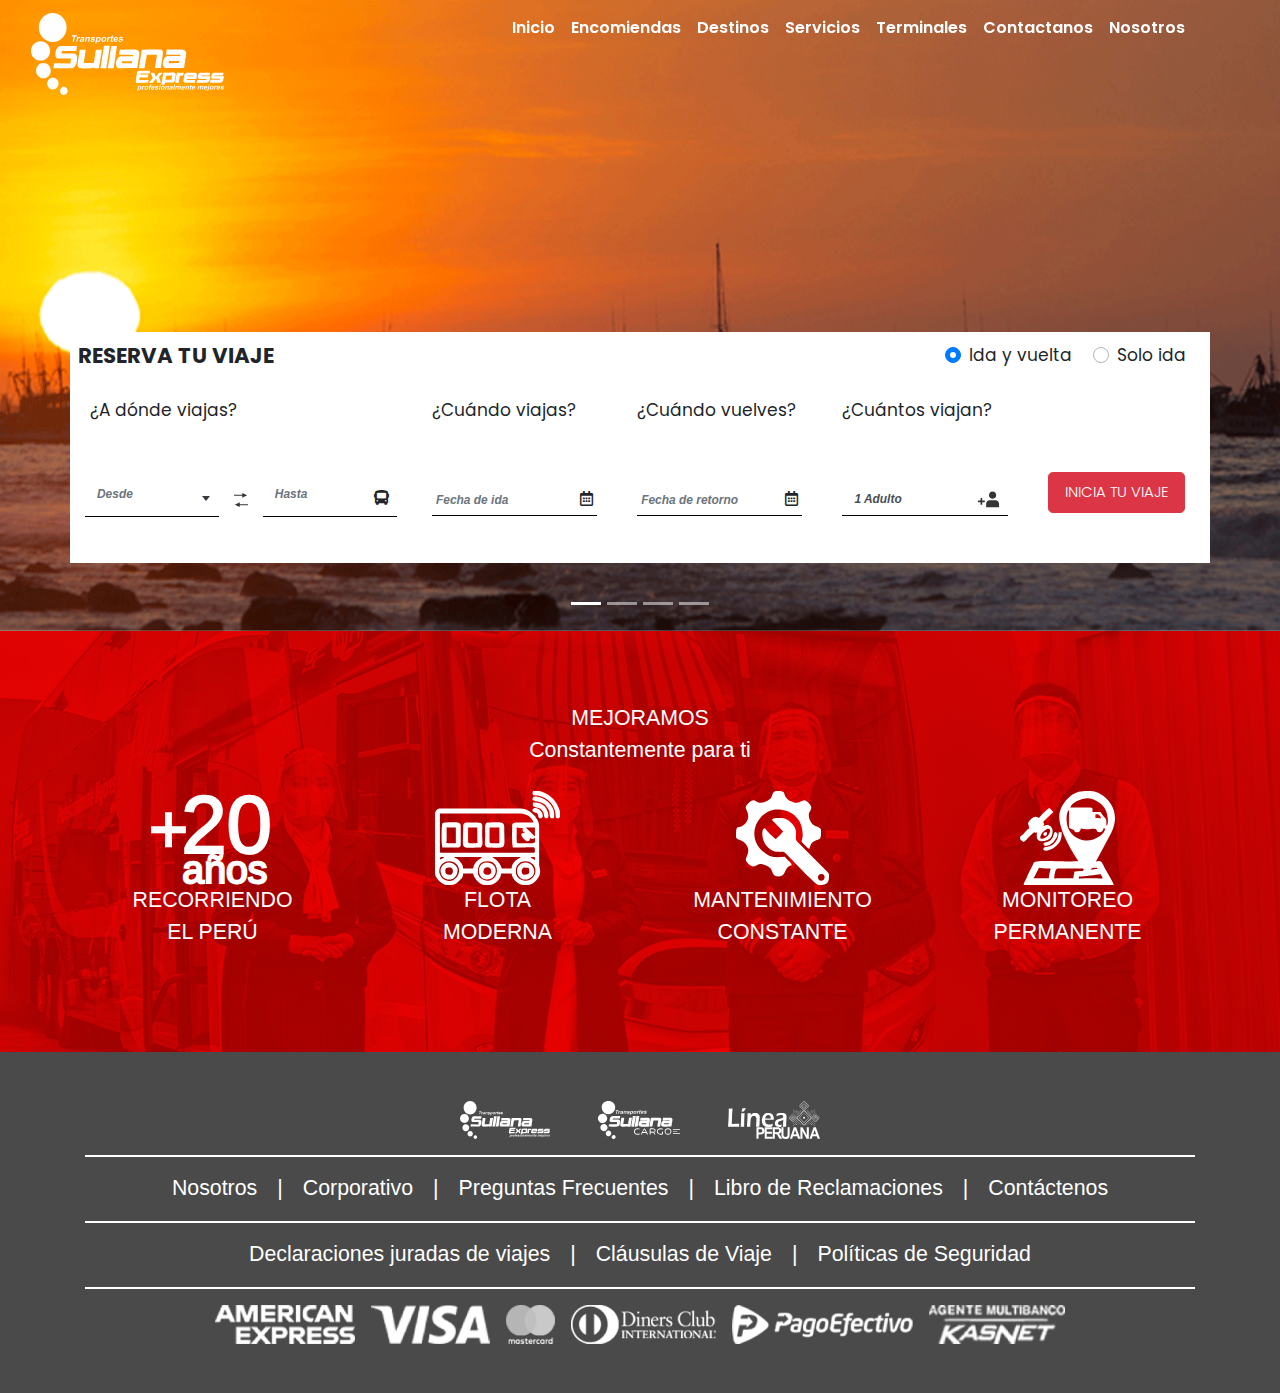
==== commit d8775fd0: "servicios y galeria" ====
--- a/index.html
+++ b/index.html
@@ -40,18 +40,17 @@
     <nav class="row navbar navbar-expand-lg navbar-light bg-transparent">
 
       <div class="col-md-4 col-6">
-        <a class="navbar-brand w-50" href="#">
+        <a class="navbar-brand w-50" href="index.html">
           <img src="assets/img/sullana_express_logo_white.svg" class="d-inline-block align-top img-fluid" alt="">
         </a>
       </div>
 
-      <div class="col-6 d-lg-none d-flex justify-content-end">
-        <button class="navbar-toggler border border-primary " type="button" data-toggle="collapse"
+      <div class="col-sx-6 d-lg-none d-flex justify-content-end">
+        <button class="navbar-toggler border border-white " type="button" data-toggle="collapse"
           data-target="#navbarNav" aria-controls="navbarNav" aria-expanded="false" aria-label="Toggle navigation">
-          <span class="navbar-toggler-icon"></span>
+          <span class="navbar-toggler-ico text-white"><i class="fas fa-bars"></i></span>
         </button>
       </div>
-
 
       <div class="col-md-8 col-12 my-0 align-self-start">
         <div class="collapse navbar-collapse" id="navbarNav">
@@ -231,8 +230,7 @@
   <section class="section-beneficios container-fluid p-0">
 
     <div class="card border-0 text-white bg-transparent">
-      <!-- <img src="assets/img/banner-mesa-de-trabajo-3.png" class="img-fluid w-100" alt="mesa de trabajo 3"> -->
-      <!-- <div class="card-img-overlay bg-danger"> -->
+
       <div class="container my-5">
         <div class="row my-4 d-flex flex-column justify-content-center align-items-center">
           <div class="title text-center">MEJORAMOS</div>
@@ -261,7 +259,7 @@
           </div>
         </div>
       </div>
-      <!-- </div> -->
+
     </div>
   </section>
 
--- a/assets/css/section-footer.css
+++ b/assets/css/section-footer.css
@@ -1,6 +1,6 @@
 :root {
     --bluePrime: #444290;
-    --grayPrime: gray;
+    --grayPrime: rgb(74, 74, 74);
 }
 
 .section-footer {
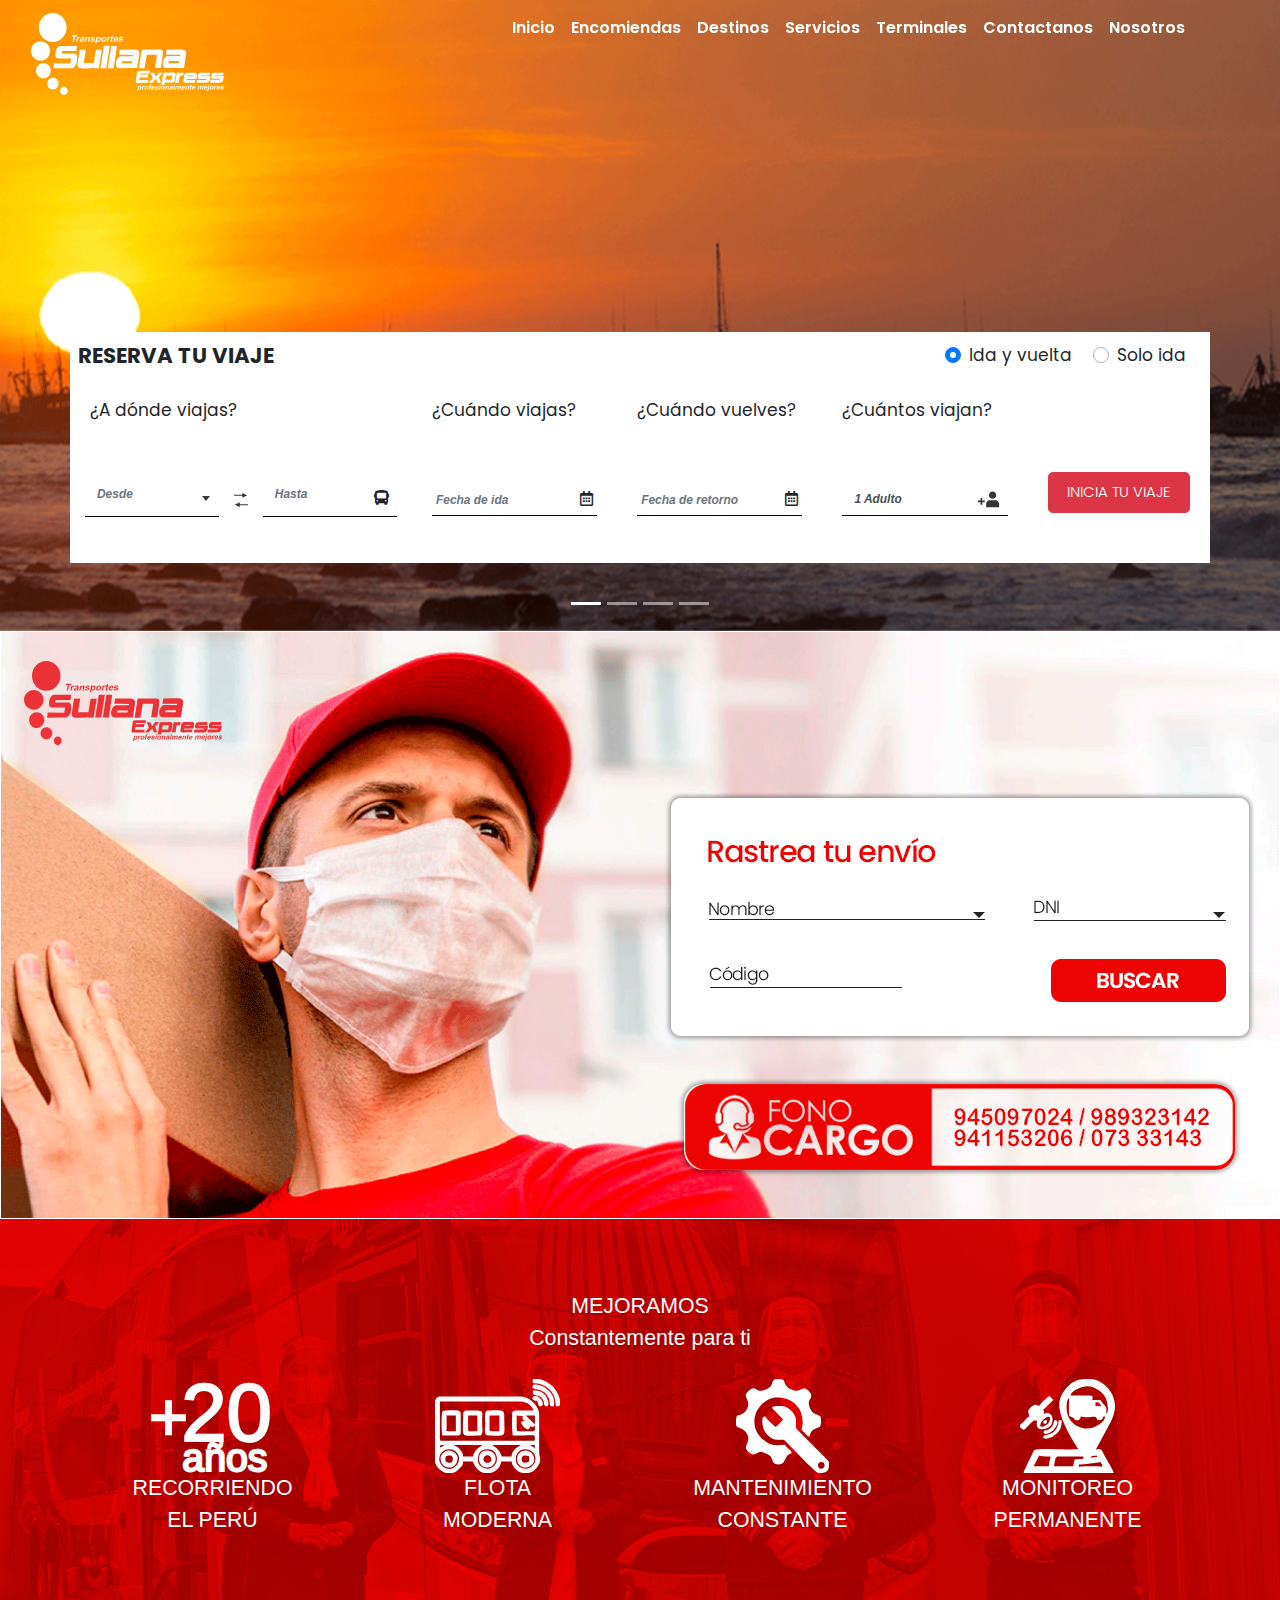
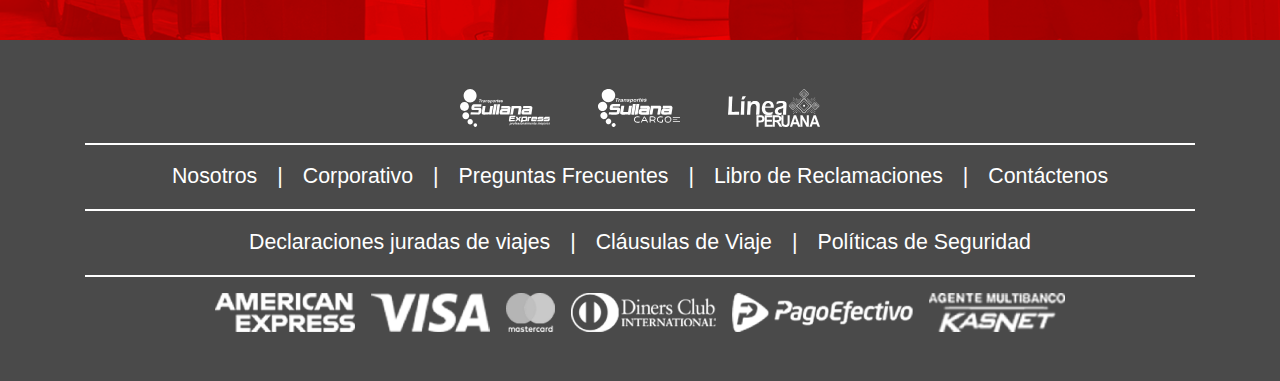
==== commit 06a3c6c7: "funcionalidad 1" ====
--- a/index.html
+++ b/index.html
@@ -28,6 +28,7 @@
 
   <link rel="stylesheet" href="assets/css/section-menu.css">
   <link rel="stylesheet" href="assets/css/section-ticket.css">
+  <link rel="stylesheet" href="assets/css/section-envios.css">
   <link rel="stylesheet" href="assets/css/section-beneficios.css">
   <link rel="stylesheet" href="assets/css/section-footer.css">
 
@@ -45,7 +46,7 @@
         </a>
       </div>
 
-      <div class="col-sx-6 d-lg-none d-flex justify-content-end">
+      <div class="col-6 d-lg-none d-flex justify-content-end">
         <button class="navbar-toggler border border-white " type="button" data-toggle="collapse"
           data-target="#navbarNav" aria-controls="navbarNav" aria-expanded="false" aria-label="Toggle navigation">
           <span class="navbar-toggler-ico text-white"><i class="fas fa-bars"></i></span>
@@ -82,8 +83,6 @@
 
     </nav>
   </section>
-
-
 
   <section class="section-slide container-fluid p-0">
     <div id="carouselExampleCaptions" class="carousel slide" data-ride="carousel">
@@ -120,7 +119,7 @@
 
         <section class="container section-ticket bg-white">
 
-          <div class="row p-2 d-flex justify-content-between align-items-center">
+          <div class="row p-2 d-md-flex justify-content-between align-items-center">
             <span class="slogan">RESERVA TU VIAJE</span>
             <div class="radios">
               <div class="custom-control custom-radio custom-control-inline">
@@ -214,7 +213,7 @@
             </div>
             <div class="card border-0">
               <div class="card-body text-end">
-                <button type="button" class="btn btn-danger btn-lg mb-4">INICIA TU VIAJE</button>
+                <button type="button" class="btn btn-danger btn-lg mb-4 w-100">INICIA TU VIAJE</button>
               </div>
             </div>
 
@@ -224,6 +223,23 @@
 
       </div>
 
+    </div>
+  </section>
+
+  <section class="section-envios container-fluid border border-white">
+    <div class="row my-4">
+      <div class="col-md-4 col-sx-6 mx-2">
+        <a class="navbar-brand w-50" href="index.html">
+          <img src="assets/img/sullana_express_logo_red.svg" class="d-inline-block align-top img-fluid" alt="">
+        </a>
+      </div>
+    </div>
+    <div class="row mb-4">
+      <div class="col-md-6"></div>
+      <div class="col-md-6 d-flex flex-column justify-content-between align-items-center">
+        <img src="assets/img/formulario-buscador-envio.png" class="img-fluid my-4" alt="imagen buscador de envios">
+        <img src="assets/img/imagen-fono-cargo.png" class="img-fluid my-4" alt="imagen fono cargo">
+      </div>
     </div>
   </section>
 
@@ -262,8 +278,6 @@
 
     </div>
   </section>
-
-
 
   <section class="section-footer">
     <div class="container my-5">
--- a/assets/css/section-ticket.css
+++ b/assets/css/section-ticket.css
@@ -102,4 +102,13 @@
     .section-ticket .inputs .card {
         width: 100%;
     }
+
+    .section-ticket > .row:nth-child(1) > * {
+        margin: 0px auto;
+    }
+
+    .section-ticket .radios label {
+        font-size: 0.8em;
+        font-weight: 400;
+    }
 }
--- a/assets/css/section-envios.css
+++ b/assets/css/section-envios.css
@@ -0,0 +1,16 @@
+.section-envios {
+    background-image: url(../img/envios.png);
+    background-position: center;
+    background-repeat: no-repeat;
+    background-size: cover;
+}
+
+.section-envios .row .col-md-6 img {
+    border-radius: 10px;
+    box-shadow: 1px 0px 4px 2px rgba(0, 0, 0, 0.2),
+        -1px 0px 4px 2px rgba(0, 0, 0, 0.2);
+}
+
+.section-envios .row .col-md-6 img:nth-child(2) {
+    border-radius: 20px;
+}
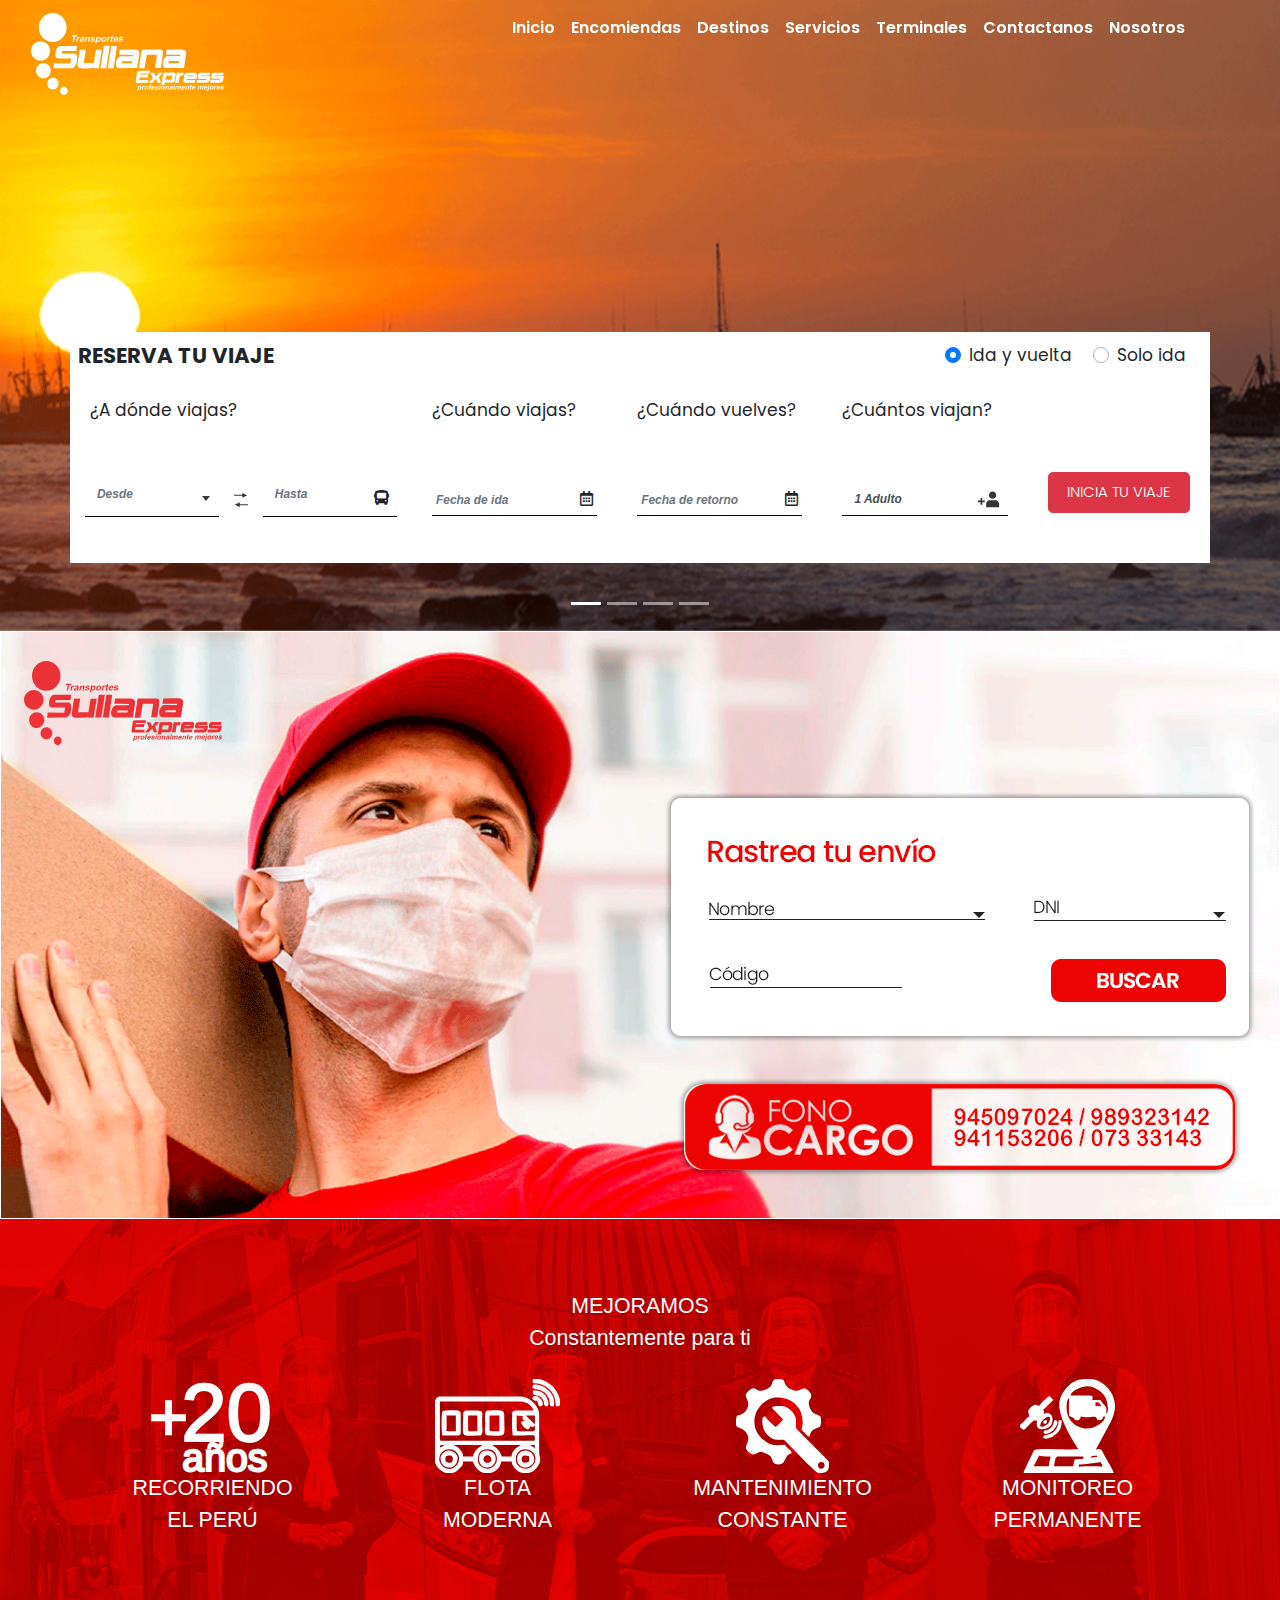
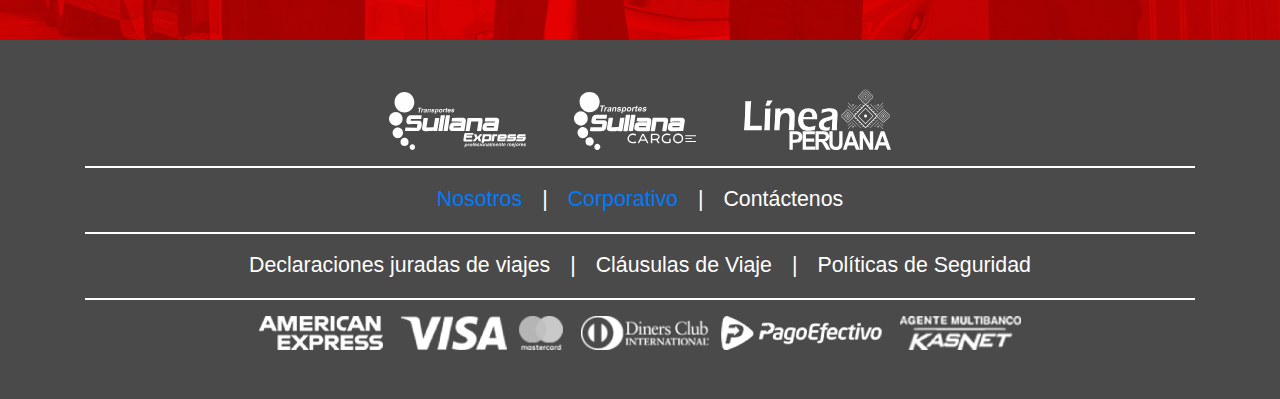
==== commit efb0d3ce: "mejorando galeria inicio" ====
--- a/index.html
+++ b/index.html
@@ -282,32 +282,41 @@
   <section class="section-footer">
     <div class="container my-5">
       <div class="row row-logos d-flex justify-content-center align-items-end">
-        <img src="assets/img/footer_logo_sullana_express.svg" class="mx-4" alt="footer_logo_sullana_express">
-        <img src="assets/img/footer_logo_sullana_cargo.svg" class="mx-4" alt="footer_logo_sullana_cargo">
-        <img src="assets/img/footer_logo_linea_peruana.svg" class="mx-4" alt="footer_logo_linea_peruana">
+        <img src="assets/img/footer_logo_sullana_express.svg" class="mx-md-4" alt="footer_logo_sullana_express">
+        <img src="assets/img/footer_logo_sullana_cargo.svg" class="mx-md-4" alt="footer_logo_sullana_cargo">
+        <img src="assets/img/footer_logo_linea_peruana.svg" class="mx-md-4" alt="footer_logo_linea_peruana">
       </div>
       <hr class="border border-white" />
-      <div class="row row-menus d-flex justify-content-center align-items-end">
-        <span>Nosotros</span><span>|</span>
-        <span>Corporativo</span><span>|</span>
-        <span>Preguntas Frecuentes</span><span>|</span>
-        <span>Libro de Reclamaciones</span><span>|</span>
+      <div class="row row-menus">
+        <span><a href="nosotros.html">Nosotros</a></span><span>|</span>
+        <span><a href="index.html">Corporativo</a></span><span>|</span>
+        <!-- <span>Preguntas Frecuentes</span><span>|</span>
+        <span>Libro de Reclamaciones</span><span>|</span> -->
         <span>Contáctenos</span>
       </div>
       <hr class="border border-white" />
-      <div class="row row-menus d-flex justify-content-center align-items-end"">
+      <div class="row row-menus">
         <span>Declaraciones juradas de viajes</span><span>|</span>
         <span>Cláusulas de Viaje</span><span>|</span>
         <span>Políticas de Seguridad</span>
       </div>
       <hr class=" border border-white" />
-      <div class="row row-media-payments d-flex justify-content-center align-items-end">
-        <img src="assets/img/payment-1.png" class="mx-2" alt="">
-        <img src="assets/img/payment-2.png" class="mx-2" alt="">
-        <img src="assets/img/payment-3.png" class="mx-2" alt="">
-        <img src="assets/img/payment-4.png" class="mx-2" alt="">
-        <img src="assets/img/payment-5.png" class="mx-2" alt="">
-        <img src="assets/img/payment-6.png" class="mx-2" alt="">
+      <div class="row row-media-payments">
+        <div class="group-image">
+          <img src="assets/img/payment-1.png" class="" alt="">
+          <img src="assets/img/payment-2.png" class="" alt="">
+        </div>
+        <div class="group-image">
+          <img src="assets/img/payment-3.png" class="" alt="">
+          <img src="assets/img/payment-4.png" class="" alt="">
+        </div>
+        <div class="group-image">
+          <img src="assets/img/payment-5.png" class="" alt="">
+          <img src="assets/img/payment-6.png" class="" alt="">
+        </div>
+
+
+
       </div>
     </div>
   </section>
--- a/assets/css/section-beneficios.css
+++ b/assets/css/section-beneficios.css
@@ -23,7 +23,6 @@
 
 @media (max-width: 767.98px) {
     .section-beneficios .title {
-        /* font-family: 'Poppin', 'Arial'; */
         font-weight: 600;
         font-size: 2em;
     }
@@ -31,4 +30,12 @@
     .section-beneficios .subtitle {
         font-size: 1.5em;
     }
+
+    .section-beneficios img {
+        width: 60%;
+    }
+
+    .section-beneficios .row .col-6 .text-center {
+        font-size: 0.8em;
+    }
 }
--- a/assets/css/section-footer.css
+++ b/assets/css/section-footer.css
@@ -12,12 +12,54 @@
     border: 1px solid var(--grayPrime);
 }
 
-.section-footer .row-menus > span {
-    margin-left: 10px;
-    margin-right: 10px;
+.section-footer .row-menus {
+    display: flex;
+    justify-content: center;
+    align-items: bottom;
 }
 
-.section-footer img {
-    height: 1.8em;
+.section-footer .row-menus > span {
+    margin: auto 10px;
+}
+
+.section-footer .row-media-payments {
+    display: flex;
+    justify-content: center;
+    align-items: center;
+}
+
+.section-footer .row-media-payments img {
+    height: 1.6em;
     width: auto;
+    margin: 0px 6px;
 }
+
+@media screen and (max-width: 767.98px) {
+    .section-footer .row-logos img {
+        height: 1.6em;
+        width: auto;
+        margin: 0px auto;
+    }
+    .section-footer .group-image {
+        margin: 5px auto;
+        display: flex;
+        justify-content: center;
+        align-items: center;
+    }
+
+    .section-footer .row-menus {
+        display: flex;
+        flex-direction: column;
+        justify-content: center;
+        align-items: center;
+    }
+
+    .section-footer .row-menus span:nth-child(2n) {
+        display: none;
+    }
+
+    .section-footer .row-menus span {
+        font-size: 0.8em;
+        font-weight: 200;
+    }
+}
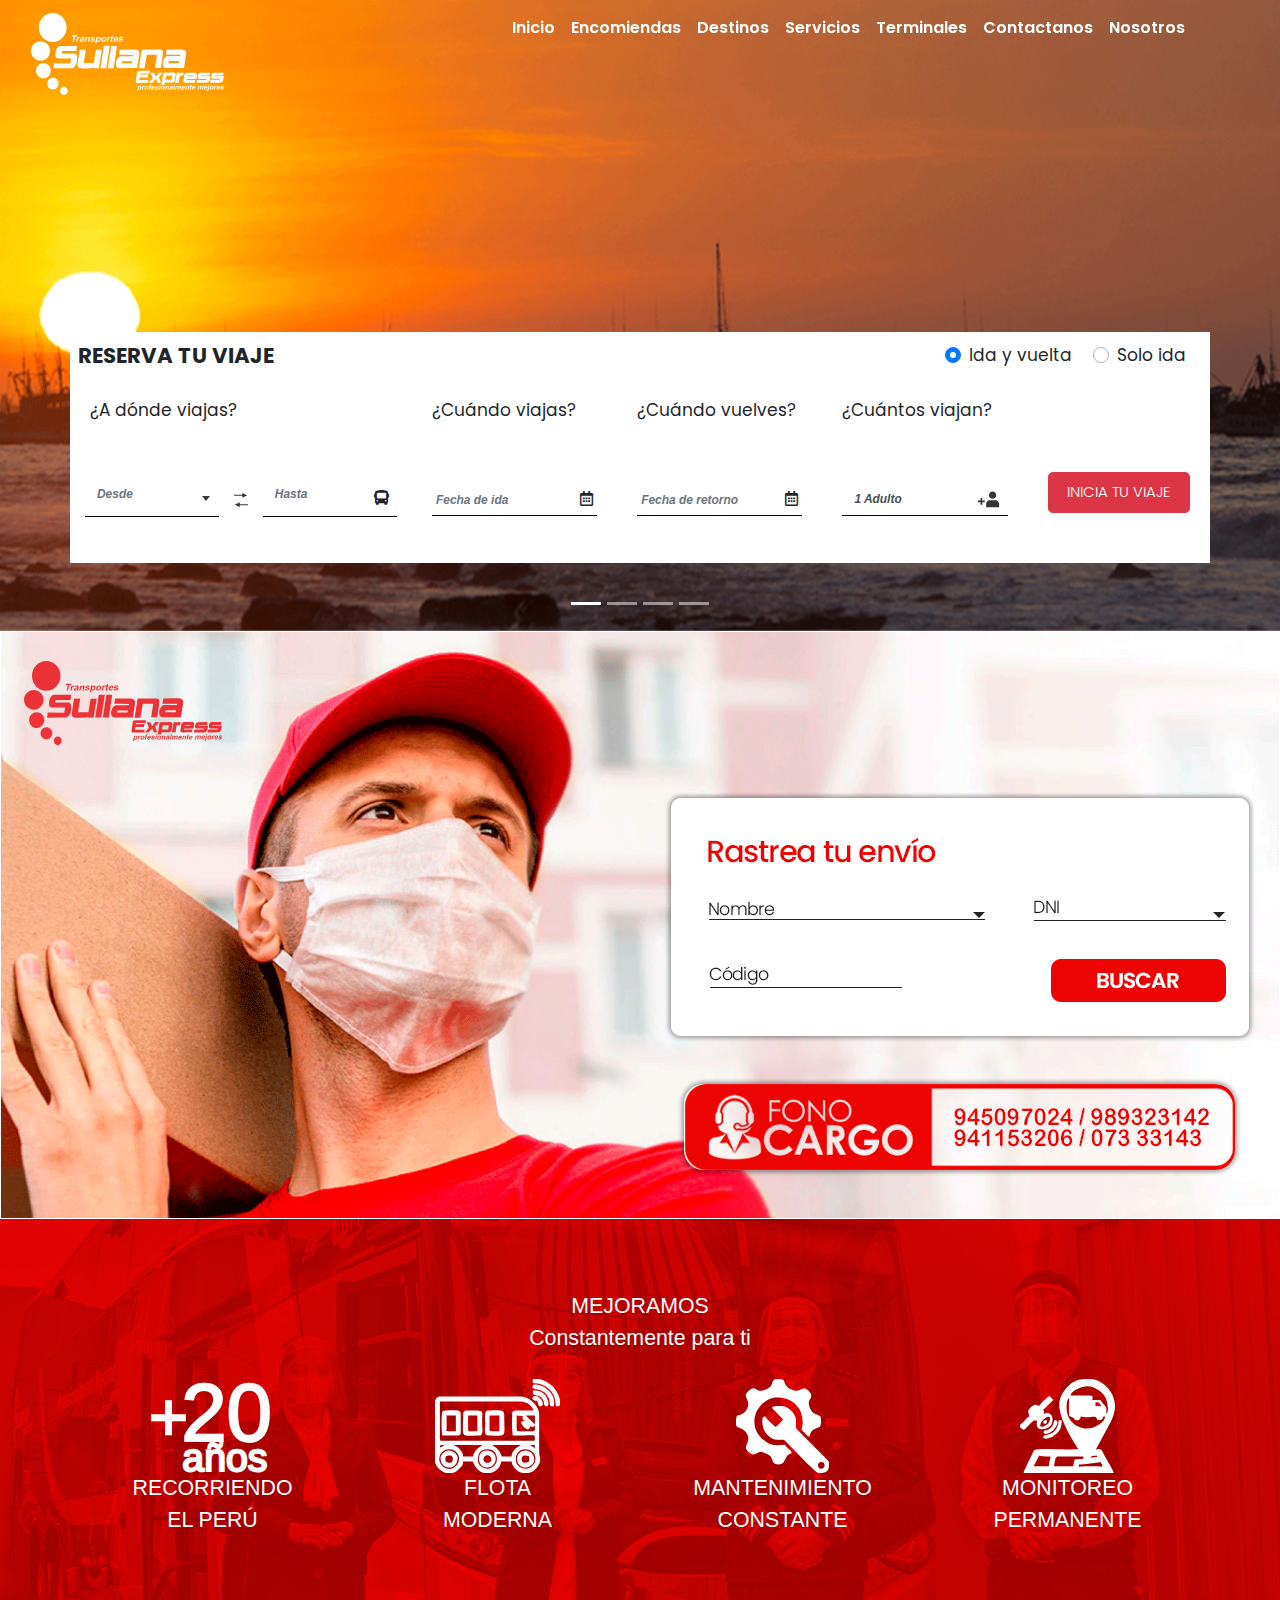
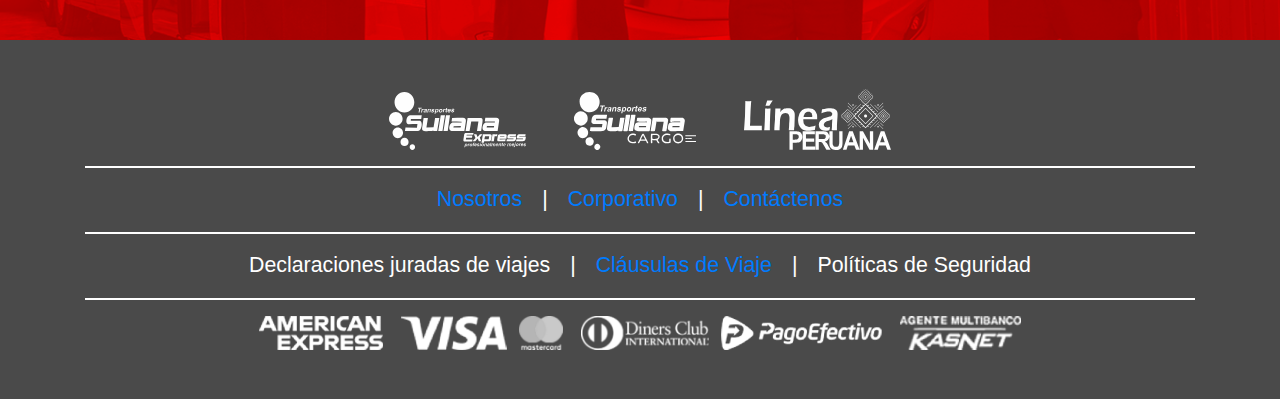
==== commit 1fec5c56: "terminando frontend" ====
--- a/index.html
+++ b/index.html
@@ -94,26 +94,18 @@
       </ol>
       <div class="carousel-inner">
         <div class="carousel-item active">
-          <img src="assets/img/imagen-1.png" class="d-block w-100" alt="...">
+          <img src="assets/img/home/imagen-1.png" class="d-block w-100" alt="...">
         </div>
         <div class="carousel-item">
-          <img src="assets/img/imagen-2.png" class="d-block w-100" alt="...">
+          <img src="assets/img/home/imagen-2.png" class="d-block w-100" alt="...">
         </div>
         <div class="carousel-item">
-          <img src="assets/img/imagen-3.png" class="d-block w-100" alt="...">
+          <img src="assets/img/home/imagen-3.png" class="d-block w-100" alt="...">
         </div>
         <div class="carousel-item">
-          <img src="assets/img/imagen-4.png" class="d-block w-100" alt="...">
-        </div>
-      </div>
-      <!-- <a class="carousel-control-prev" href="#carouselExampleCaptions" role="button" data-slide="prev">
-        <span class="carousel-control-prev-icon" aria-hidden="true"></span>
-        <span class="sr-only">Previous</span>
-      </a>
-      <a class="carousel-control-next" href="#carouselExampleCaptions" role="button" data-slide="next">
-        <span class="carousel-control-next-icon" aria-hidden="true"></span>
-        <span class="sr-only">Next</span>
-      </a> -->
+          <img src="assets/img/home/imagen-4.png" class="d-block w-100" alt="...">
+        </div>
+      </div>
 
       <div class="card-img-overlay my-5 d-flex align-items-end">
 
@@ -230,15 +222,16 @@
     <div class="row my-4">
       <div class="col-md-4 col-sx-6 mx-2">
         <a class="navbar-brand w-50" href="index.html">
-          <img src="assets/img/sullana_express_logo_red.svg" class="d-inline-block align-top img-fluid" alt="">
+          <img src="assets/img/envios/sullana_express_logo_red.svg" class="d-inline-block align-top img-fluid" alt="">
         </a>
       </div>
     </div>
     <div class="row mb-4">
       <div class="col-md-6"></div>
       <div class="col-md-6 d-flex flex-column justify-content-between align-items-center">
-        <img src="assets/img/formulario-buscador-envio.png" class="img-fluid my-4" alt="imagen buscador de envios">
-        <img src="assets/img/imagen-fono-cargo.png" class="img-fluid my-4" alt="imagen fono cargo">
+        <img src="assets/img/envios/formulario-buscador-envio.png" class="img-fluid my-4"
+          alt="imagen buscador de envios">
+        <img src="assets/img/envios/imagen-fono-cargo.png" class="img-fluid my-4" alt="imagen fono cargo">
       </div>
     </div>
   </section>
@@ -254,22 +247,22 @@
         </div>
         <div class="row my-4">
           <div class="col-6 col-md-3 d-flex flex-column justify-content-start align-items-center">
-            <img src="assets/img/beneficios-1.svg" class="h-50" alt="beneficios 1">
+            <img src="assets/img/beneficios/icono-beneficio-1.svg" class="h-50" alt="beneficios 1">
             <div class="text-center">RECORRIENDO</div>
             <div class="text-center">EL PERÚ</div>
           </div>
           <div class="col-6 col-md-3 d-flex flex-column justify-content-start align-items-center">
-            <img src="assets/img/beneficios-2.svg" class="h-50" alt="beneficios 2">
+            <img src="assets/img/beneficios/icono-beneficio-2.svg" class="h-50" alt="beneficios 2">
             <div class="text-center">FLOTA</div>
             <div class="text-center">MODERNA</div>
           </div>
           <div class="col-6 col-md-3  d-flex flex-column justify-content-start align-items-center">
-            <img src="assets/img/beneficios-3.svg" class="h-50 " alt="beneficios 3">
+            <img src="assets/img/beneficios/icono-beneficio-3.svg" class="h-50 " alt="beneficios 3">
             <div class="text-center">MANTENIMIENTO</div>
             <div class="text-center">CONSTANTE</div>
           </div>
           <div class="col-6 col-md-3 d-flex flex-column justify-content-start align-items-center">
-            <img src="assets/img/beneficios-4.svg" class="h-50 " alt="beneficios 4">
+            <img src="assets/img/beneficios/icono-beneficio-4.svg" class="h-50 " alt="beneficios 4">
             <div class="text-center">MONITOREO</div>
             <div class="text-center">PERMANENTE</div>
           </div>
@@ -278,49 +271,213 @@
 
     </div>
   </section>
+
+
 
   <section class="section-footer">
     <div class="container my-5">
       <div class="row row-logos d-flex justify-content-center align-items-end">
-        <img src="assets/img/footer_logo_sullana_express.svg" class="mx-md-4" alt="footer_logo_sullana_express">
-        <img src="assets/img/footer_logo_sullana_cargo.svg" class="mx-md-4" alt="footer_logo_sullana_cargo">
-        <img src="assets/img/footer_logo_linea_peruana.svg" class="mx-md-4" alt="footer_logo_linea_peruana">
+        <img src="assets/img/footer/footer_logo_sullana_express.svg" class="mx-md-4" alt="footer_logo_sullana_express">
+        <img src="assets/img/footer/footer_logo_sullana_cargo.svg" class="mx-md-4" alt="footer_logo_sullana_cargo">
+        <img src="assets/img/footer/footer_logo_linea_peruana.svg" class="mx-md-4" alt="footer_logo_linea_peruana">
       </div>
       <hr class="border border-white" />
       <div class="row row-menus">
         <span><a href="nosotros.html">Nosotros</a></span><span>|</span>
         <span><a href="index.html">Corporativo</a></span><span>|</span>
-        <!-- <span>Preguntas Frecuentes</span><span>|</span>
-        <span>Libro de Reclamaciones</span><span>|</span> -->
-        <span>Contáctenos</span>
+        <span><a href="https://web.whatsapp.com">Contáctenos</a></span>
       </div>
       <hr class="border border-white" />
       <div class="row row-menus">
-        <span>Declaraciones juradas de viajes</span><span>|</span>
-        <span>Cláusulas de Viaje</span><span>|</span>
-        <span>Políticas de Seguridad</span>
+        <span id="span-declaraciones"> Declaraciones juradas de viajes</span><span>|</span>
+        <span id="span_clausulas" data-toggle="modal" data-target="#clausulas">
+          <a href="#clausulas">Cláusulas de Viaje</a>
+        </span>
+        <span>|</span>
+        <span id="span-politicas">Políticas de Seguridad</span>
       </div>
       <hr class=" border border-white" />
       <div class="row row-media-payments">
         <div class="group-image">
-          <img src="assets/img/payment-1.png" class="" alt="">
-          <img src="assets/img/payment-2.png" class="" alt="">
+          <img src="assets/img/footer/payment-1.png" class="" alt="">
+          <img src="assets/img/footer/payment-2.png" class="" alt="">
         </div>
         <div class="group-image">
-          <img src="assets/img/payment-3.png" class="" alt="">
-          <img src="assets/img/payment-4.png" class="" alt="">
+          <img src="assets/img/footer/payment-3.png" class="" alt="">
+          <img src="assets/img/footer/payment-4.png" class="" alt="">
         </div>
         <div class="group-image">
-          <img src="assets/img/payment-5.png" class="" alt="">
-          <img src="assets/img/payment-6.png" class="" alt="">
-        </div>
-
-
-
+          <img src="assets/img/footer/payment-5.png" class="" alt="">
+          <img src="assets/img/footer/payment-6.png" class="" alt="">
+        </div>
       </div>
     </div>
+
   </section>
 
+
+  <div class="modal fade" id="clausulas" data-backdrop="static" data-keyboard="false" tabindex="-1"
+    aria-labelledby="staticBackdropLabel" aria-hidden="true">
+    <div class="modal-dialog modal-dialog-centered modal-dialog-scrollable">
+      <div class="modal-content">
+        <div class="modal-header bg-danger text-white">
+          <h5 class="modal-title" id="staticBackdropLabel">TERMINOS Y CONDICIONES</h5>
+          <button type="button" class="close" data-dismiss="modal" aria-label="Close">
+            <span aria-hidden="true">&times;</span>
+          </button>
+        </div>
+        <div class="modal-body text-justify">
+          <p>Las presentes cláusulas constituyen todos los términos y condiciones del contrato de transporte celebrado
+            entre el cliente y la empresa de transporte.</p>
+          <p>Al momento de expedirse el boleto de viaje, el cliente acepta y se somete expresamente y con pleno
+            conocimiento a las siguientes cláusulas generales de contratación y a la tabla de tarifas vigente al momento
+            de la emisión del referido boleto:</p>
+          <ol>
+            <li>
+              Las cláusulas siguientes constituyen todos los términos y condiciones del contrato de transporte celebrado
+              entre el cliente y TRANSPORTES SULLANA EXPRESS.
+            </li>
+            <li>
+              A la emisión del boleto de viaje el usuario es responsable de verificar que todos los datos consignados en
+              éste sean conformes y de acuerdo a su solicitud, y acepta las cláusulas generales de contratación de
+              boletos
+              de viaje.
+            </li>
+            <li>
+              El Boleto de Viaje es personal y transferible, siendo el único comprobante válido para a viajar, en la
+              fecha y
+              hora impresa.
+            </li>
+            <li>
+              El Pasajero es responsable de verificar los datos consignados en el Boleto de Viaje, al momento de
+              adquirirlo.
+              Por tanto, no se aceptan reclamos posteriores.
+            </li>
+            <li>
+              En caso de pérdida o cambio del boleto el Pasajero podrá pedir un duplicado, previo pago del gasto
+              administrativo.
+            </li>
+            <li>
+              El embarque y desembarque de pasajeros solo se realizará en los Terminales o Estaciones autorizadas.
+            </li>
+            <li>
+
+              El Pasajero deberá presentarse 30 minutos antes de la hora de salida del Bus, para entregar su equipaje
+              y 45 min.
+              antes para canjear su e-ticket. Una vez salido el Bus no habrá lugar a postergación, ni devolución de
+              dinero.
+
+            </li>
+            <li>
+
+              La hora de Embarque en las escalas es referencial; Considerando que el Bus se encuentra en tránsito y
+              está sujeto a factores ajenos a TRANSPORTES SULLANA EXPRESS.
+
+            </li>
+            <li>
+
+              En el embarque, el Pasajero deberá presentar su Boleto de Viaje y doc. de identidad. Los menores deberán
+              viajar acompañados de sus padres o deberán portar su autorización notarial o del juez de paz (no mayor a
+              30 dias). (Ley.N°28950). Caso contrario, no podrán viajar y perderán el valor de su Boleto de Viaje.
+              Todos los niños mayores de 5 años, deben viajar en su propio asiento y pagar su pasaje.
+
+            </li>
+            <li>
+
+              Se aceptarán cambios y postergaciones (en forma presencial del titular), hasta 4 horas antes de Ia hora
+              del viaje impresa en el boleto,
+              previo reintegro en caso de incremento de la tarifa. Dicha postergación tiene un plazo de 45 días
+              calendario siguientes, contados desde la fecha inicial de viaje.
+
+            </li>
+            <li>
+
+              El pasajero tiene derecho a 20 kilos de equipaje (maletas, maletines o similares).
+              El exceso será admitido cuando la capacidad del ómnibus lo permita, previo pago de la tarifa vigente.
+              La Empresa no se responsabiliza por objetos de valor no declarados en el embarque y transportados como
+              equipaje.
+              La pérdida, daño parcial o total del equipaje en bodega será cubierto en la forma prevista en el
+              Reglamento Nacional de Administración de Transportes.
+
+            </li>
+            <li>
+
+              TRANSPORTES SULLAN EXPRESS no se responsabiliza por la pérdida de equipajes en la cabina de pasajeros.
+              Su cuidado es de exclusiva responsabilidad del Pasajero.
+
+            </li>
+            <li>
+
+              El Pasajero no podrá portar armas u objetos prohibidos por Ley; que puedan poner en riesgo la seguridad
+              de los pasajeros.
+              Es obligación del pasajero permitir y dar todas las facilidades al personal de la empresa para que
+              efectúe la revisión de su equipaje de mano y de su persona.
+              Los Pasajeros con Licencia de la SUCAMEC, deberán brindar la facilidad para que el arma sea descargada,
+              embalada y traslada en custodia.
+
+            </li>
+            <li>
+
+              El Pasajero no podrá viajar bajo la influencia de alcohol y/o estupefacientes; o cuando su estado de
+              salud visiblemente no sea adecuado para viajar (salvo presentación de un certificado médico), perdiendo
+              el valor de su Pasaje.
+
+            </li>
+            <li>
+
+              El retraso en el servicio generado por caso fortuito o fuerza mayor, no genera responsabilidad a la
+              Empresa por los daños o perjuicios que estas demoras puedan ocasionar al pasajero.
+
+            </li>
+            <li>
+
+              En caso de presentarse alguna eventualidad en el lugar de origen o durante el viaje, que impida la
+              prestación del servicio, la empresa de transporte realizará
+              el transbordo en ómnibus estándar (propias o de terceros). Si por causas ajenas, la empresa de
+              transporte se ve imposibilitada de hacer el transbordo,
+              se reembolsará el monto equivalente al tramo de viaje no recorrido.
+
+            </li>
+            <li>
+
+              TRANSPORTES SULLANA EXPRESS no se responsabiliza por falla o interrupción en la prestación de beneficios
+              adicionales (WiFi, tomacorriente, pantalla táctil u otros)
+              otorgadas en calidad de cortesía, no siendo parte del servicio contratado.
+
+            </li>
+            <li>
+
+              No está permitido transportar en bodega y/o cabina, animales (exepto perros lazarillos debidamente
+              acreditados en el CONADIS), armas, explosivos, inflamables, químicos y sustancias.
+
+            </li>
+            <li>
+
+              TRANSPORTES SULLANA EXPRESS no otorgará devoluciones de dinero, sólo postergaciones de acuerdo a las
+              condiciones previas.
+
+            </li>
+            <li>
+
+              El pasajero cuenta con la cobertura de la póliza de seguro obligatorio (SOAT) contratada por la Empresa.
+
+            </li>
+            <li>
+
+              Las partes convienen que las controversias serán resueltas por los Jueces de la ciudad de Lima a cuya
+              competencia las partes se someten expresamente.
+
+            </li>
+          </ol>
+
+        </div>
+        <div class="modal-footer">
+          <button type="button" class="btn btn-secondary" data-dismiss="modal">Cerrar</button>
+          <!-- <button type="button" class="btn btn-primary">Entendido</button> -->
+        </div>
+      </div>
+    </div>
+  </div>
 
   <!-- scripts de bootstrap 4.6 -->
   <script src="resources/jquery_v3.6/jquery-3.6.0.min.js"></script>
@@ -338,6 +495,7 @@
 
   <!-- customizados -->
   <script src="assets/js/section-ticket.js"></script>
+  <script src="assets/js/section-footer.js"></script>
 </body>
 
 </html>--- a/assets/css/section-beneficios.css
+++ b/assets/css/section-beneficios.css
@@ -1,5 +1,5 @@
 .section-beneficios {
-    background-image: url(../img/banner-mesa-de-trabajo-3.png);
+    background-image: url(../img/beneficios/banner-mesa-de-trabajo-3.png);
     background-position: center;
     background-repeat: no-repeat;
     background-size: cover;
